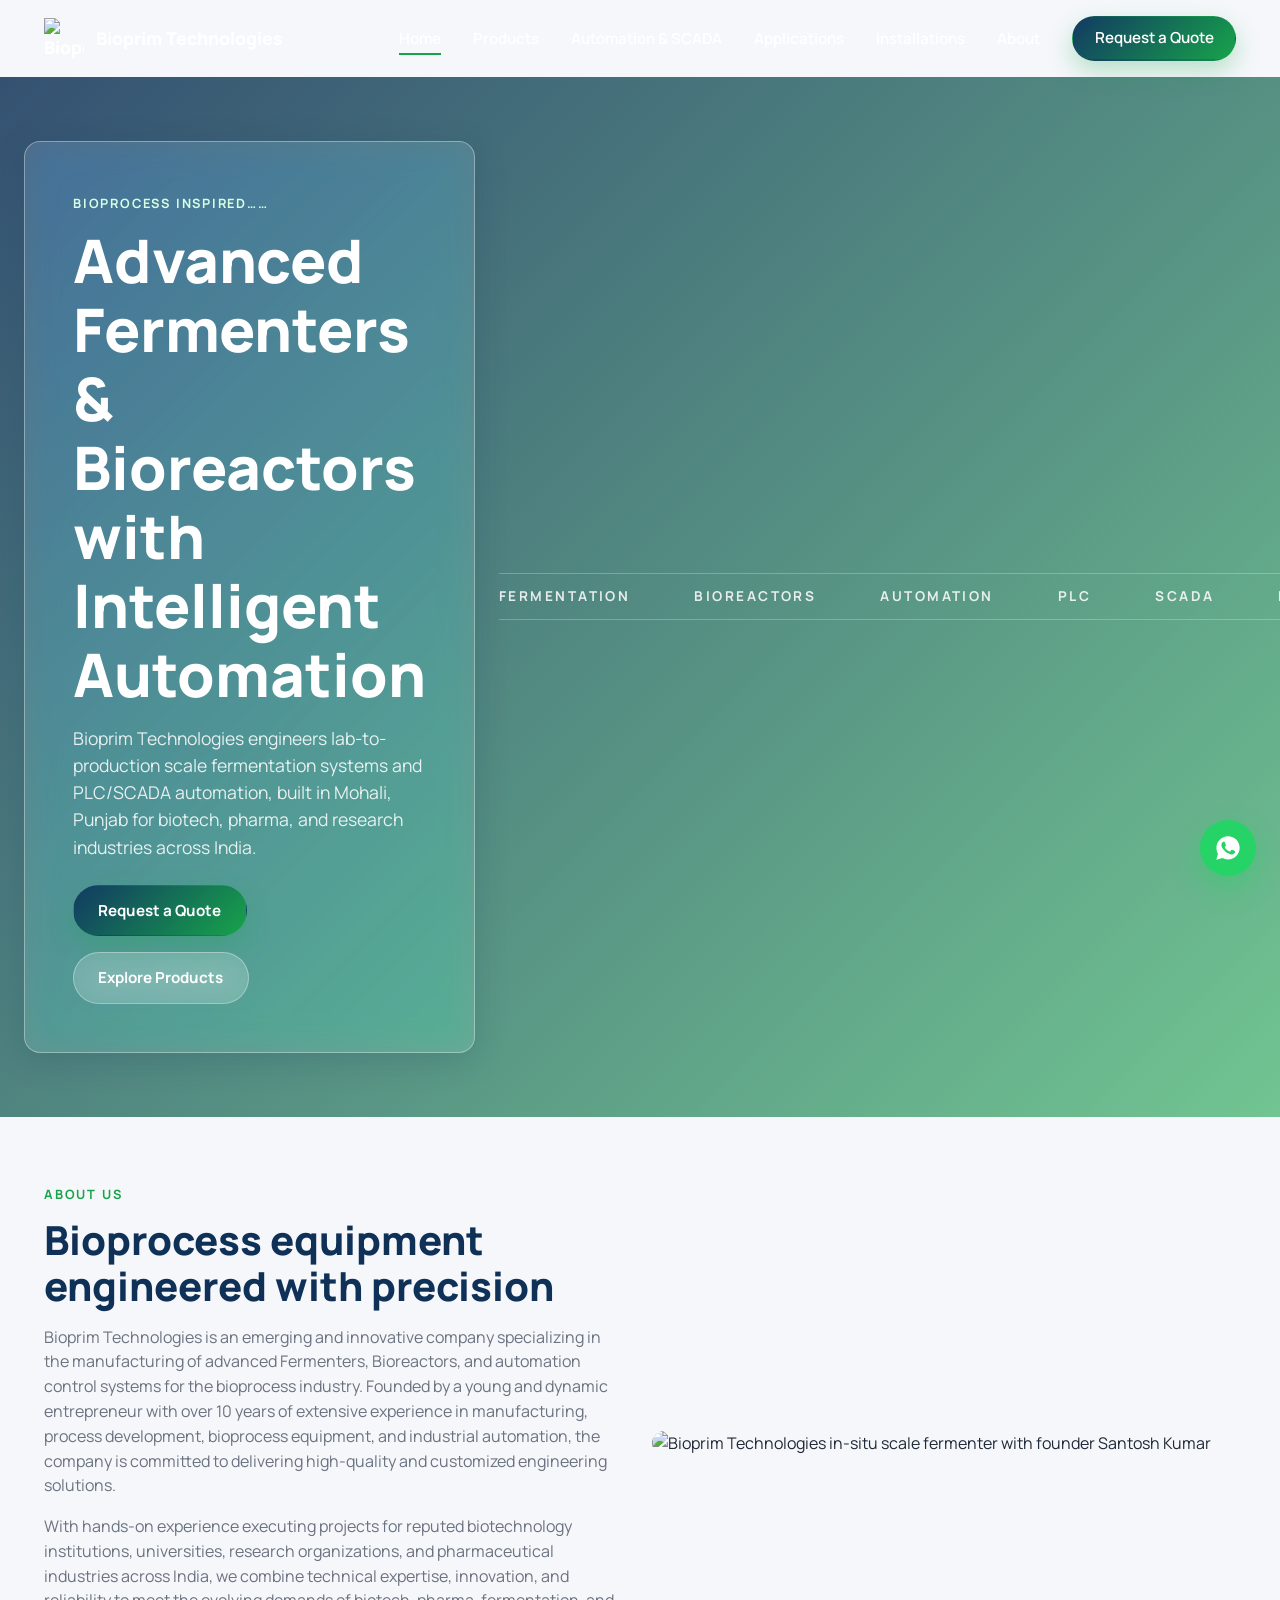
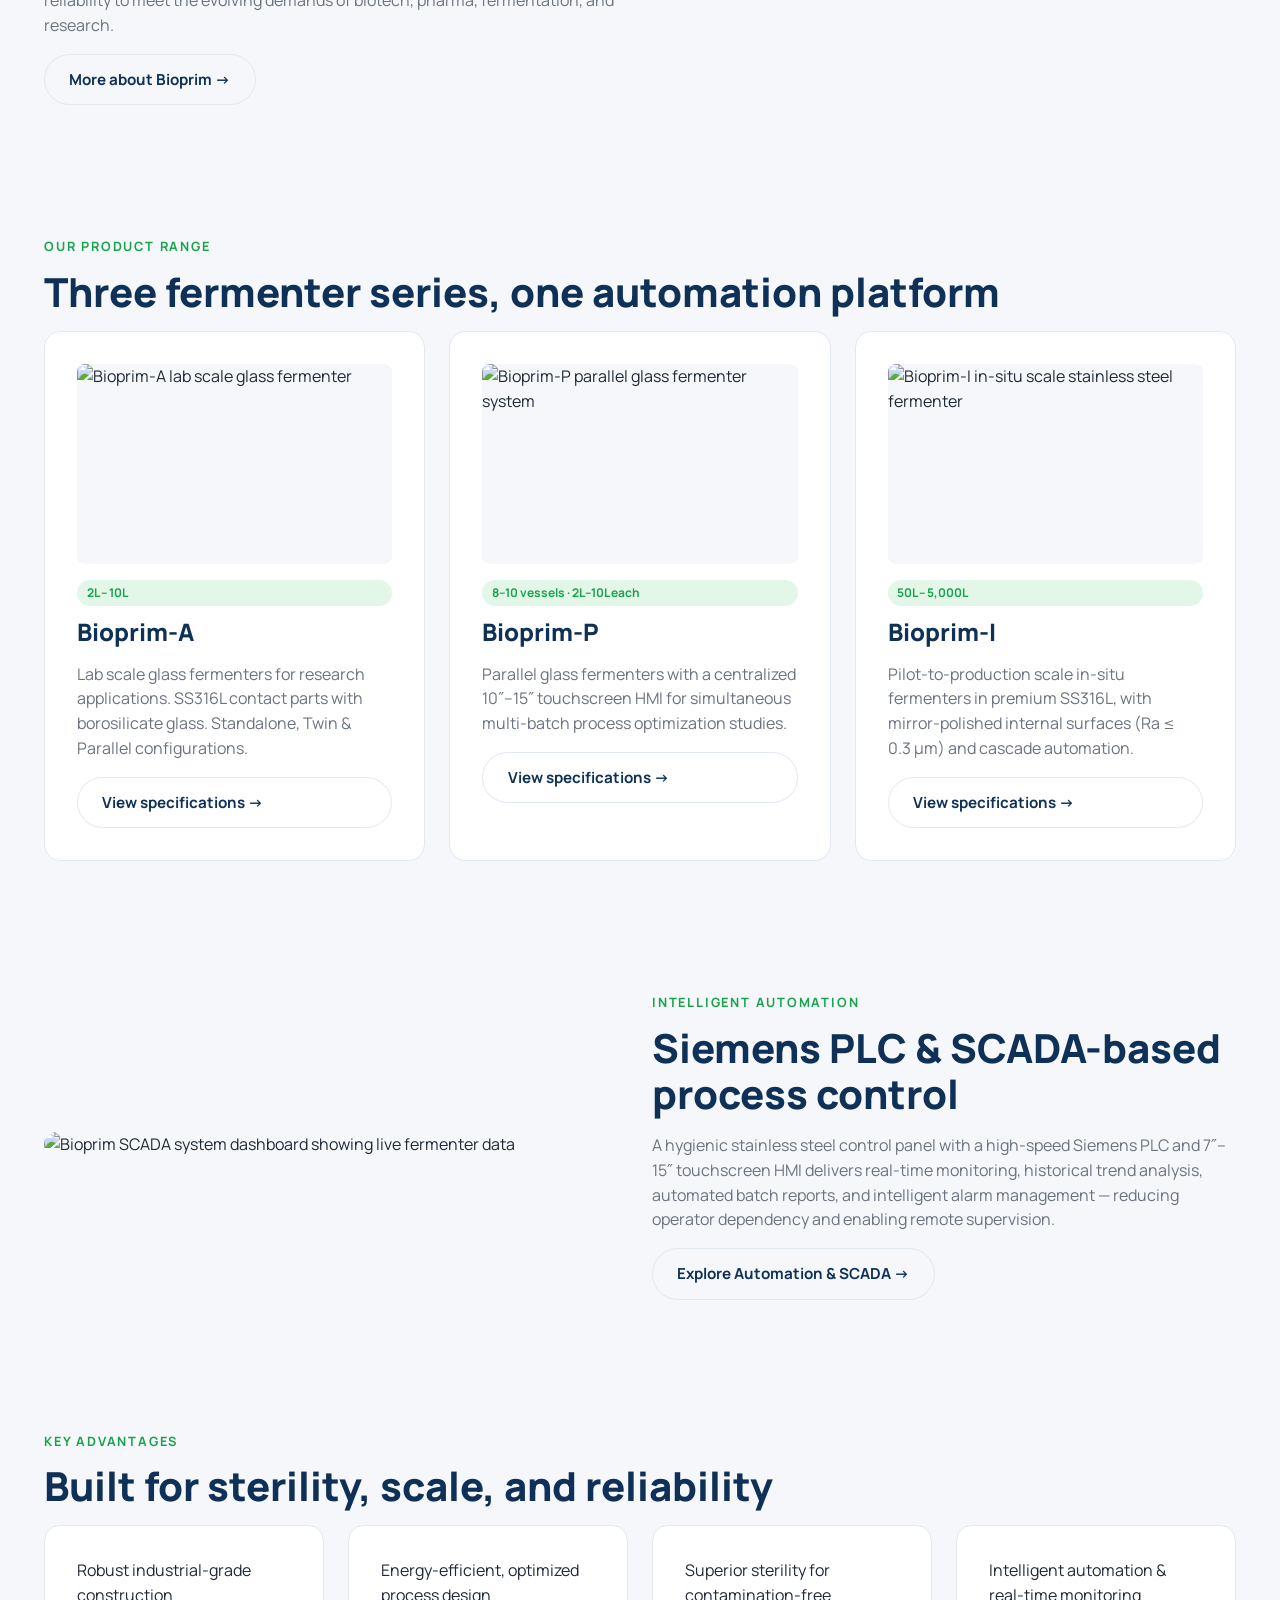
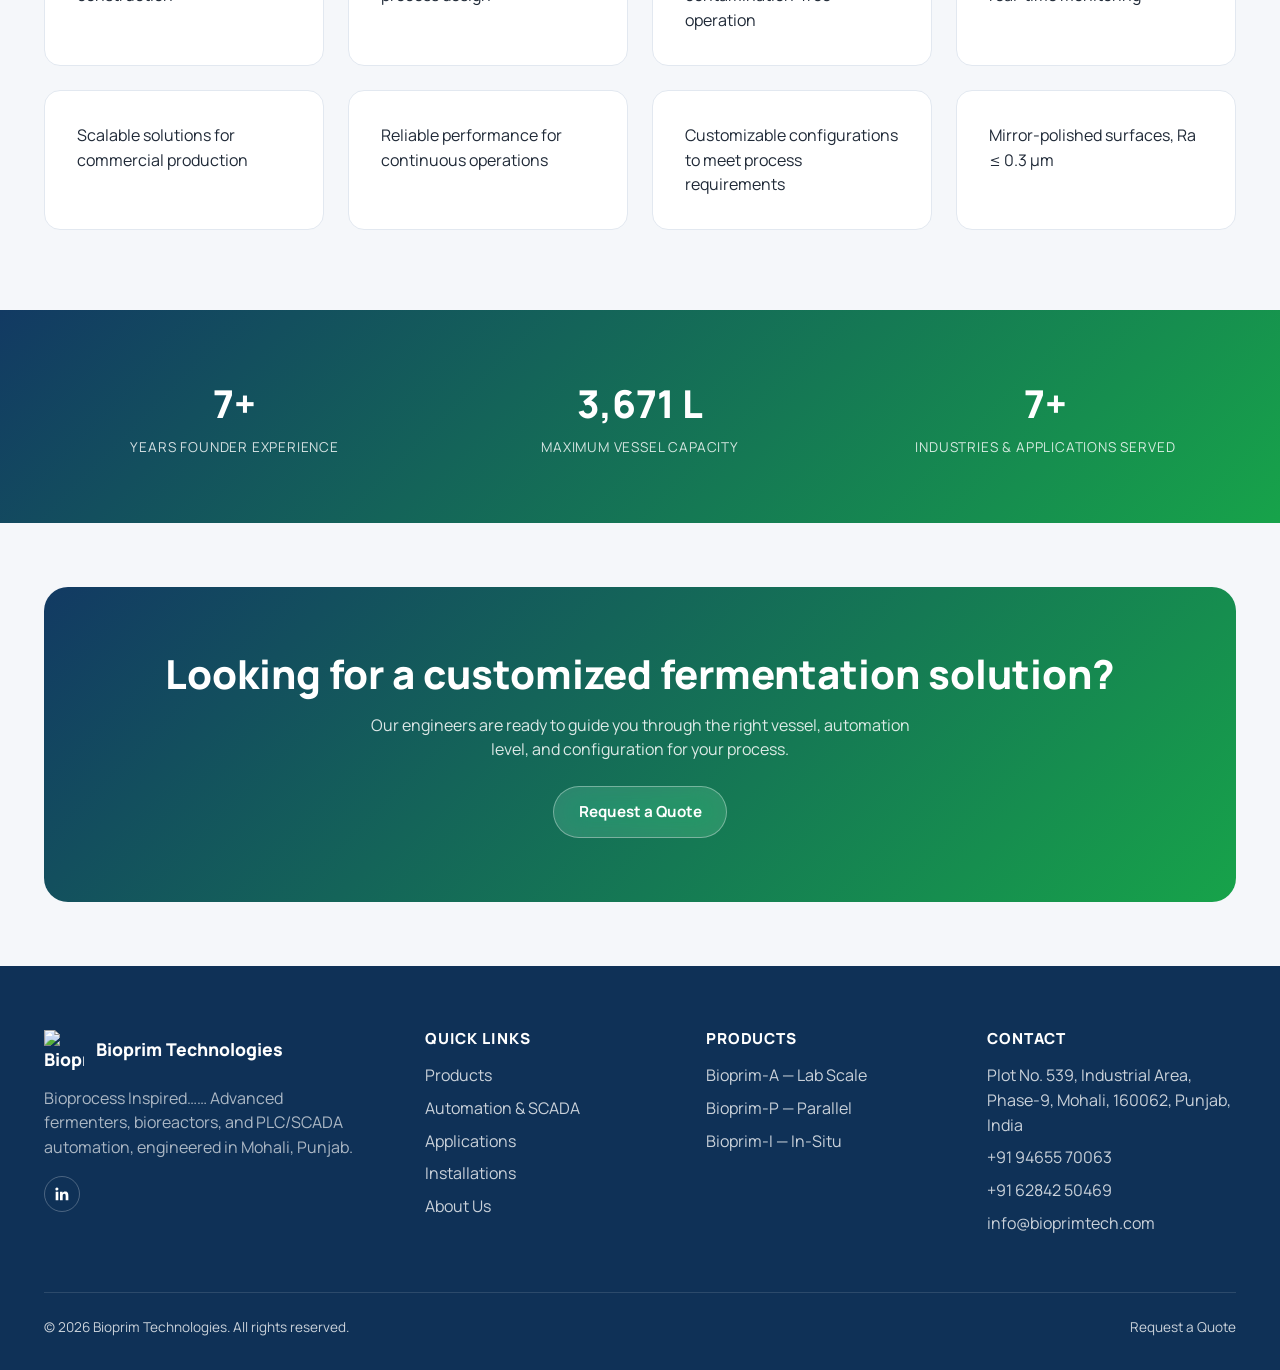
==== index.html @ 78df1153 "Initial build: Bioprim Technologies website" ====
<!doctype html>
<html lang="en">
<head>
  <meta charset="UTF-8">
  <meta name="viewport" content="width=device-width, initial-scale=1.0">
  <title>Bioprim Technologies | Advanced Fermenters, Bioreactors &amp; SCADA Automation</title>
  <meta name="description" content="Bioprim Technologies designs and manufactures lab-to-production scale fermenters, bioreactors, and PLC/SCADA automation systems for biotech, pharma, and fermentation industries from Mohali, Punjab.">
  <link rel="canonical" href="https://www.bioprimtech.com/">
  <meta property="og:title" content="Bioprim Technologies | Bioprocess Inspired……">
  <meta property="og:description" content="Advanced fermenters, bioreactors, and intelligent PLC/SCADA automation for modern biotechnology.">
  <meta property="og:type" content="website">
  <meta property="og:url" content="https://www.bioprimtech.com/">
  <meta property="og:image" content="https://www.bioprimtech.com/assets/images/products/hero-skid-render.jpg">
  <link rel="icon" href="assets/images/logo/favicon.svg" type="image/svg+xml">
  <link rel="apple-touch-icon" href="assets/images/logo/apple-touch-icon.png">
  <link rel="preconnect" href="https://fonts.googleapis.com">
  <link rel="preconnect" href="https://fonts.gstatic.com" crossorigin>
  <link href="https://fonts.googleapis.com/css2?family=Manrope:wght@400;500;600;700;800&display=swap" rel="stylesheet">
  <link rel="stylesheet" href="css/variables.css">
  <link rel="stylesheet" href="css/base.css">
  <link rel="stylesheet" href="css/components.css">
</head>
<body data-page="home" data-hero="dark">
  <site-header></site-header>

  <main>
    <section class="hero" style="background-image: linear-gradient(135deg, rgba(15,49,87,0.1), rgba(23,163,74,0.1)), url('assets/images/products/hero-skid-render.jpg');">
      <div class="container">
        <div class="hero-panel glass-panel">
          <span class="eyebrow">Bioprocess Inspired……</span>
          <h1>Advanced Fermenters &amp; Bioreactors with Intelligent Automation</h1>
          <p>Bioprim Technologies engineers lab-to-production scale fermentation systems and PLC/SCADA automation, built in Mohali, Punjab for biotech, pharma, and research industries across India.</p>
          <div class="hero-actions">
            <a class="btn btn-primary" href="contact.html">Request a Quote</a>
            <a class="btn btn-glass" href="products.html">Explore Products</a>
          </div>
        </div>
      </div>
      <div class="ticker">
        <div class="ticker-track">
          <span>Fermentation</span><span>Bioreactors</span><span>Automation</span><span>PLC</span><span>SCADA</span><span>HMI</span><span>Bioprocess Engineering</span>
          <span>Fermentation</span><span>Bioreactors</span><span>Automation</span><span>PLC</span><span>SCADA</span><span>HMI</span><span>Bioprocess Engineering</span>
        </div>
      </div>
    </section>

    <section class="container">
      <div class="grid grid-2" style="align-items:center;">
        <div class="reveal">
          <span class="eyebrow">About Us</span>
          <h2>Bioprocess equipment engineered with precision</h2>
          <p>Bioprim Technologies is an emerging and innovative company specializing in the manufacturing of advanced Fermenters, Bioreactors, and automation control systems for the bioprocess industry. Founded by a young and dynamic entrepreneur with over 10 years of extensive experience in manufacturing, process development, bioprocess equipment, and industrial automation, the company is committed to delivering high-quality and customized engineering solutions.</p>
          <p>With hands-on experience executing projects for reputed biotechnology institutions, universities, research organizations, and pharmaceutical industries across India, we combine technical expertise, innovation, and reliability to meet the evolving demands of biotech, pharma, fermentation, and research.</p>
          <a class="btn btn-ghost" href="about.html">More about Bioprim &rarr;</a>
        </div>
        <div class="reveal">
          <img src="assets/images/products/bioprim-i-founder.jpg" alt="Bioprim Technologies in-situ scale fermenter with founder Santosh Kumar" style="border-radius: var(--radius-md);">
        </div>
      </div>
    </section>

    <section class="container">
      <span class="eyebrow">Our Product Range</span>
      <h2>Three fermenter series, one automation platform</h2>
      <div class="grid grid-3">
        <div class="card product-card reveal">
          <img src="assets/images/products/bioprim-a.jpg" alt="Bioprim-A lab scale glass fermenter">
          <span class="tag">2L &ndash; 10L</span>
          <h3>Bioprim-A</h3>
          <p>Lab scale glass fermenters for research applications. SS316L contact parts with borosilicate glass. Standalone, Twin &amp; Parallel configurations.</p>
          <a class="btn btn-ghost" href="bioprim-a.html">View specifications &rarr;</a>
        </div>
        <div class="card product-card reveal">
          <img src="assets/images/products/bioprim-p.jpg" alt="Bioprim-P parallel glass fermenter system">
          <span class="tag">8&ndash;10 vessels &middot; 2L&ndash;10L each</span>
          <h3>Bioprim-P</h3>
          <p>Parallel glass fermenters with a centralized 10&Prime;&ndash;15&Prime; touchscreen HMI for simultaneous multi-batch process optimization studies.</p>
          <a class="btn btn-ghost" href="bioprim-p.html">View specifications &rarr;</a>
        </div>
        <div class="card product-card reveal">
          <img src="assets/images/products/bioprim-i.jpg" alt="Bioprim-I in-situ scale stainless steel fermenter">
          <span class="tag">50L &ndash; 5,000L</span>
          <h3>Bioprim-I</h3>
          <p>Pilot-to-production scale in-situ fermenters in premium SS316L, with mirror-polished internal surfaces (Ra &le; 0.3&nbsp;&micro;m) and cascade automation.</p>
          <a class="btn btn-ghost" href="bioprim-i.html">View specifications &rarr;</a>
        </div>
      </div>
    </section>

    <section class="container">
      <div class="grid grid-2" style="align-items:center;">
        <div class="reveal">
          <img src="assets/images/products/scada-dashboard.jpg" alt="Bioprim SCADA system dashboard showing live fermenter data" style="border-radius: var(--radius-md);">
        </div>
        <div class="reveal">
          <span class="eyebrow">Intelligent Automation</span>
          <h2>Siemens PLC &amp; SCADA-based process control</h2>
          <p>A hygienic stainless steel control panel with a high-speed Siemens PLC and 7&Prime;&ndash;15&Prime; touchscreen HMI delivers real-time monitoring, historical trend analysis, automated batch reports, and intelligent alarm management &mdash; reducing operator dependency and enabling remote supervision.</p>
          <a class="btn btn-ghost" href="automation-scada.html">Explore Automation &amp; SCADA &rarr;</a>
        </div>
      </div>
    </section>

    <section class="container">
      <span class="eyebrow">Key Advantages</span>
      <h2>Built for sterility, scale, and reliability</h2>
      <ul class="grid grid-4" style="list-style:none; padding:0;">
        <li class="card reveal">Robust industrial-grade construction</li>
        <li class="card reveal">Energy-efficient, optimized process design</li>
        <li class="card reveal">Superior sterility for contamination-free operation</li>
        <li class="card reveal">Intelligent automation &amp; real-time monitoring</li>
        <li class="card reveal">Scalable solutions for commercial production</li>
        <li class="card reveal">Reliable performance for continuous operations</li>
        <li class="card reveal">Customizable configurations to meet process requirements</li>
        <li class="card reveal">Mirror-polished surfaces, Ra &le; 0.3&nbsp;&micro;m</li>
      </ul>
    </section>

    <section class="stats-band">
      <div class="container grid grid-3">
        <div class="reveal">
          <span class="stat-number" data-target="10" data-suffix="+">0</span>
          <span class="stat-label">Years Founder Experience</span>
        </div>
        <div class="reveal">
          <span class="stat-number" data-target="5000" data-suffix=" L">0</span>
          <span class="stat-label">Maximum Vessel Capacity</span>
        </div>
        <div class="reveal">
          <span class="stat-number" data-target="10" data-suffix="+">0</span>
          <span class="stat-label">Industries &amp; Applications Served</span>
        </div>
      </div>
    </section>

    <section class="container">
      <div class="cta-band reveal">
        <h2>Looking for a customized fermentation solution?</h2>
        <p>Our engineers are ready to guide you through the right vessel, automation level, and configuration for your process.</p>
        <div class="hero-actions" style="justify-content:center;">
          <a class="btn btn-glass" href="contact.html">Request a Quote</a>
        </div>
      </div>
    </section>
  </main>

  <site-footer></site-footer>
  <whatsapp-fab></whatsapp-fab>

  <script src="js/components.js" defer></script>
  <script src="js/nav.js" defer></script>
  <script src="js/animations.js" defer></script>
</body>
</html>
---- css/variables.css ----
:root {
  /* Brand colors — approximated from logo/brochure, refine if exact brand hex is provided */
  --navy-900: #0f3157;
  --navy-800: #123a63;
  --navy-700: #1a4d80;
  --green-600: #17a34a;
  --green-500: #22b95a;
  --green-100: #e3f7e9;

  --brand-gradient: linear-gradient(135deg, var(--navy-800) 0%, var(--green-600) 100%);

  /* Neutrals */
  --bg: #f5f7fa;
  --surface: #ffffff;
  --ink: #1f2937;
  --muted: #6b7280;
  --border: #e2e8f0;

  /* Spacing scale (4px base) */
  --space-1: 4px;
  --space-2: 8px;
  --space-3: 12px;
  --space-4: 16px;
  --space-5: 24px;
  --space-6: 32px;
  --space-7: 48px;
  --space-8: 64px;
  --space-9: 96px;

  /* Type */
  --font-sans: "Manrope", system-ui, -apple-system, "Segoe UI", Roboto, sans-serif;
  --radius-sm: 8px;
  --radius-md: 16px;
  --radius-lg: 24px;

  /* Glassmorphism recipe */
  --glass-bg: rgba(255, 255, 255, 0.14);
  --glass-bg-strong: rgba(255, 255, 255, 0.22);
  --glass-border: rgba(255, 255, 255, 0.35);
  --glass-blur: 16px;
  --glass-shadow: 0 8px 32px rgba(15, 49, 87, 0.18);

  --max-width: 1240px;
  --transition-fast: 180ms ease;
  --transition-base: 320ms ease;
}
---- css/base.css ----
*,
*::before,
*::after {
  box-sizing: border-box;
}

html {
  scroll-behavior: smooth;
}

body {
  margin: 0;
  font-family: var(--font-sans);
  color: var(--ink);
  background: var(--bg);
  line-height: 1.55;
  -webkit-font-smoothing: antialiased;
}

img {
  max-width: 100%;
  display: block;
}

a {
  color: inherit;
  text-decoration: none;
}

h1, h2, h3, h4 {
  font-weight: 800;
  line-height: 1.15;
  margin: 0 0 var(--space-4);
  color: var(--navy-900);
}

h1 { font-size: clamp(2.25rem, 4vw + 1rem, 3.75rem); }
h2 { font-size: clamp(1.75rem, 2.5vw + 1rem, 2.5rem); }
h3 { font-size: clamp(1.25rem, 1.2vw + 1rem, 1.5rem); }

p {
  margin: 0 0 var(--space-4);
  color: var(--muted);
}

.eyebrow {
  display: inline-block;
  font-size: 0.8rem;
  font-weight: 700;
  letter-spacing: 0.14em;
  text-transform: uppercase;
  color: var(--green-600);
  margin-bottom: var(--space-3);
}

.container {
  width: 100%;
  max-width: var(--max-width);
  margin-inline: auto;
  padding-inline: var(--space-5);
}

section {
  padding-block: var(--space-8);
}

@media (max-width: 720px) {
  section { padding-block: var(--space-7); }
  .container { padding-inline: var(--space-4); }
}

/* Buttons */
.btn {
  display: inline-flex;
  align-items: center;
  gap: var(--space-2);
  padding: 0.85em 1.6em;
  border-radius: 999px;
  font-weight: 700;
  font-size: 0.95rem;
  border: 1px solid transparent;
  cursor: pointer;
  transition: transform var(--transition-fast), box-shadow var(--transition-fast), background var(--transition-fast);
}

.btn:hover { transform: translateY(-2px); }

.btn-primary {
  background: var(--brand-gradient);
  color: #fff;
  box-shadow: 0 10px 24px rgba(23, 163, 74, 0.28);
}

.btn-ghost {
  background: transparent;
  border-color: var(--border);
  color: var(--navy-900);
}

.btn-glass {
  background: var(--glass-bg);
  backdrop-filter: blur(var(--glass-blur)) saturate(160%);
  -webkit-backdrop-filter: blur(var(--glass-blur)) saturate(160%);
  border-color: var(--glass-border);
  color: #fff;
}

/* Glassmorphism panel — the core "Zeta" look */
.glass-panel {
  background: var(--glass-bg);
  backdrop-filter: blur(var(--glass-blur)) saturate(160%);
  -webkit-backdrop-filter: blur(var(--glass-blur)) saturate(160%);
  border: 1px solid var(--glass-border);
  box-shadow: var(--glass-shadow);
  border-radius: var(--radius-md);
}

/* Cards */
.card {
  background: var(--surface);
  border: 1px solid var(--border);
  border-radius: var(--radius-md);
  padding: var(--space-6);
  transition: transform var(--transition-base), box-shadow var(--transition-base);
}

.card:hover {
  transform: translateY(-4px);
  box-shadow: 0 16px 40px rgba(15, 49, 87, 0.12);
}

.grid {
  display: grid;
  gap: var(--space-5);
}

.grid-2 { grid-template-columns: repeat(2, 1fr); }
.grid-3 { grid-template-columns: repeat(3, 1fr); }
.grid-4 { grid-template-columns: repeat(4, 1fr); }

@media (max-width: 900px) {
  .grid-3, .grid-4 { grid-template-columns: repeat(2, 1fr); }
}

@media (max-width: 600px) {
  .grid-2, .grid-3, .grid-4 { grid-template-columns: 1fr; }
}

/* Scroll-reveal (paired with js/animations.js) */
.reveal {
  opacity: 0;
  transform: translateY(24px);
  transition: opacity 700ms ease, transform 700ms ease;
}

.reveal.is-visible {
  opacity: 1;
  transform: translateY(0);
}

@media (prefers-reduced-motion: reduce) {
  .reveal {
    opacity: 1;
    transform: none;
    transition: none;
  }
  html { scroll-behavior: auto; }
}

/* Accordion (native details/summary) */
details.spec-accordion {
  border: 1px solid var(--border);
  border-radius: var(--radius-sm);
  padding: var(--space-4) var(--space-5);
  margin-bottom: var(--space-3);
  background: var(--surface);
}

details.spec-accordion summary {
  cursor: pointer;
  font-weight: 700;
  color: var(--navy-900);
  list-style: none;
}

details.spec-accordion summary::-webkit-details-marker { display: none; }

details.spec-accordion summary::after {
  content: "+";
  float: right;
  font-size: 1.2rem;
  color: var(--green-600);
}

details.spec-accordion[open] summary::after {
  content: "\2212";
}

details.spec-accordion p,
details.spec-accordion ul {
  margin-top: var(--space-3);
}
---- css/components.css ----
/* ===== Header / Nav ===== */
site-header {
  position: sticky;
  top: 0;
  z-index: 100;
  display: block;
}

.site-header {
  position: sticky;
  top: 0;
  z-index: 100;
  padding-block: var(--space-4);
  transition: background var(--transition-base), backdrop-filter var(--transition-base), box-shadow var(--transition-base), padding var(--transition-base);
}

.site-header .container {
  display: flex;
  align-items: center;
  justify-content: space-between;
  gap: var(--space-5);
}

.site-header.scrolled {
  background: var(--glass-bg-strong);
  backdrop-filter: blur(var(--glass-blur)) saturate(160%);
  -webkit-backdrop-filter: blur(var(--glass-blur)) saturate(160%);
  box-shadow: var(--glass-shadow);
  padding-block: var(--space-3);
}

.brand {
  display: flex;
  align-items: center;
  gap: var(--space-3);
  font-weight: 800;
  font-size: 1.1rem;
  color: var(--navy-900);
}

body[data-hero="dark"] .site-header:not(.scrolled) .brand,
body[data-hero="dark"] .site-header:not(.scrolled) .nav-links a,
body[data-hero="dark"] .site-header:not(.scrolled) .nav-toggle {
  color: #fff;
}

.brand img {
  height: 40px;
  width: 40px;
}

.nav-links {
  display: flex;
  align-items: center;
  gap: var(--space-6);
  list-style: none;
  margin: 0;
  padding: 0;
}

.nav-links a {
  font-weight: 600;
  font-size: 0.95rem;
  color: var(--navy-900);
  padding-block: var(--space-1);
  border-bottom: 2px solid transparent;
  transition: border-color var(--transition-fast), color var(--transition-fast);
}

.nav-links a:hover,
.nav-links a.active {
  border-color: var(--green-600);
}

.nav-toggle {
  display: none;
  background: none;
  border: none;
  cursor: pointer;
  color: var(--navy-900);
}

@media (max-width: 860px) {
  .nav-toggle { display: block; }

  .nav-links {
    position: fixed;
    inset: 0 0 0 auto;
    width: min(320px, 80vw);
    height: 100vh;
    flex-direction: column;
    align-items: flex-start;
    justify-content: center;
    gap: var(--space-5);
    padding: var(--space-6);
    background: var(--surface);
    box-shadow: -12px 0 40px rgba(15, 49, 87, 0.18);
    transform: translateX(100%);
    transition: transform var(--transition-base);
  }

  .nav-links.open { transform: translateX(0); }

  .nav-links a { color: var(--navy-900) !important; font-size: 1.1rem; }
}

/* ===== Hero ===== */
.hero {
  position: relative;
  min-height: 88vh;
  display: flex;
  align-items: center;
  color: #fff;
  background-size: cover;
  background-position: center;
  overflow: hidden;
}

.hero::before {
  content: "";
  position: absolute;
  inset: 0;
  background: linear-gradient(135deg, rgba(15, 49, 87, 0.82), rgba(23, 163, 74, 0.55));
  z-index: 0;
}

.hero .container {
  position: relative;
  z-index: 1;
}

.hero-panel {
  max-width: 640px;
  padding: var(--space-7);
}

.hero-panel .eyebrow { color: #d8ffe6; }
.hero-panel h1 { color: #fff; }
.hero-panel p { color: rgba(255, 255, 255, 0.86); font-size: 1.1rem; }
.hero-actions { display: flex; gap: var(--space-4); flex-wrap: wrap; margin-top: var(--space-5); }

/* ===== Keyword ticker ===== */
.ticker {
  overflow: hidden;
  border-top: 1px solid rgba(255, 255, 255, 0.25);
  border-bottom: 1px solid rgba(255, 255, 255, 0.25);
  padding-block: var(--space-3);
  position: relative;
  z-index: 1;
}

.ticker-track {
  display: flex;
  width: max-content;
  gap: var(--space-8);
  animation: scroll-left 24s linear infinite;
}

.ticker-track span {
  font-size: 0.85rem;
  font-weight: 700;
  letter-spacing: 0.18em;
  text-transform: uppercase;
  color: rgba(255, 255, 255, 0.85);
  white-space: nowrap;
}

@keyframes scroll-left {
  to { transform: translateX(-50%); }
}

@media (prefers-reduced-motion: reduce) {
  .ticker-track { animation: none; }
}

/* ===== Stats band ===== */
.stats-band {
  background: var(--brand-gradient);
  color: #fff;
}

.stats-band .grid { text-align: center; }

.stat-number {
  font-size: clamp(2rem, 3vw, 2.75rem);
  font-weight: 800;
  display: block;
}

.stat-label {
  font-size: 0.85rem;
  letter-spacing: 0.06em;
  text-transform: uppercase;
  color: rgba(255, 255, 255, 0.82);
}

/* ===== Installations gallery ===== */
.gallery-strip {
  display: flex;
  gap: var(--space-5);
  overflow-x: auto;
  scroll-snap-type: x mandatory;
  padding-bottom: var(--space-4);
  scrollbar-width: thin;
}

.gallery-strip figure {
  flex: 0 0 min(340px, 82vw);
  scroll-snap-align: start;
  margin: 0;
  border-radius: var(--radius-md);
  overflow: hidden;
  background: var(--surface);
  border: 1px solid var(--border);
}

.gallery-strip img {
  height: 240px;
  width: 100%;
  object-fit: cover;
}

.gallery-strip figcaption {
  padding: var(--space-4);
  font-size: 0.9rem;
  color: var(--muted);
}

.gallery-controls {
  display: flex;
  gap: var(--space-3);
  margin-top: var(--space-4);
}

.gallery-controls button {
  width: 44px;
  height: 44px;
  border-radius: 50%;
  border: 1px solid var(--border);
  background: var(--surface);
  cursor: pointer;
  font-size: 1.1rem;
}

/* ===== Footer ===== */
.site-footer {
  background: var(--navy-900);
  color: rgba(255, 255, 255, 0.78);
  padding-block: var(--space-8) var(--space-6);
}

.site-footer h4 {
  color: #fff;
  font-size: 0.95rem;
  letter-spacing: 0.06em;
  text-transform: uppercase;
  margin-bottom: var(--space-4);
}

.site-footer a {
  color: rgba(255, 255, 255, 0.78);
  transition: color var(--transition-fast);
}

.site-footer a:hover { color: #fff; }

.footer-grid {
  display: grid;
  grid-template-columns: 1.4fr 1fr 1fr 1fr;
  gap: var(--space-6);
}

.footer-grid li { margin-bottom: var(--space-2); list-style: none; }
.footer-grid ul { padding: 0; margin: 0; }

.footer-social {
  display: flex;
  gap: var(--space-3);
  margin-top: var(--space-4);
}

.footer-social a {
  width: 36px;
  height: 36px;
  border-radius: 50%;
  border: 1px solid rgba(255, 255, 255, 0.25);
  display: flex;
  align-items: center;
  justify-content: center;
}

.footer-bottom {
  border-top: 1px solid rgba(255, 255, 255, 0.12);
  margin-top: var(--space-7);
  padding-top: var(--space-5);
  font-size: 0.85rem;
  display: flex;
  justify-content: space-between;
  flex-wrap: wrap;
  gap: var(--space-3);
}

@media (max-width: 760px) {
  .footer-grid { grid-template-columns: 1fr 1fr; }
}

/* ===== WhatsApp floating button ===== */
.whatsapp-fab {
  position: fixed;
  right: var(--space-5);
  bottom: var(--space-5);
  z-index: 200;
  width: 56px;
  height: 56px;
  border-radius: 50%;
  background: #25d366;
  display: flex;
  align-items: center;
  justify-content: center;
  box-shadow: 0 12px 28px rgba(37, 211, 102, 0.45);
  transition: transform var(--transition-fast);
}

.whatsapp-fab:hover { transform: scale(1.08); }

/* ===== Product cards ===== */
.product-card {
  display: flex;
  flex-direction: column;
  height: 100%;
}

.product-card img {
  border-radius: var(--radius-sm);
  margin-bottom: var(--space-4);
  height: 200px;
  width: 100%;
  object-fit: cover;
  background: var(--bg);
}

.product-card .tag {
  display: inline-block;
  font-size: 0.75rem;
  font-weight: 700;
  color: var(--green-600);
  background: var(--green-100);
  padding: 0.3em 0.8em;
  border-radius: 999px;
  margin-bottom: var(--space-3);
}

.spec-list {
  list-style: none;
  padding: 0;
  margin: 0;
}

.spec-list li {
  padding: var(--space-3) 0;
  border-bottom: 1px solid var(--border);
  display: flex;
  justify-content: space-between;
  gap: var(--space-4);
  font-size: 0.95rem;
}

.spec-list li span:first-child { color: var(--muted); }
.spec-list li span:last-child { font-weight: 700; color: var(--navy-900); text-align: right; }

/* ===== CTA band ===== */
.cta-band {
  background: var(--brand-gradient);
  color: #fff;
  border-radius: var(--radius-lg);
  padding: var(--space-8);
  text-align: center;
}

.cta-band h2 { color: #fff; }
.cta-band p { color: rgba(255, 255, 255, 0.85); max-width: 560px; margin-inline: auto; }
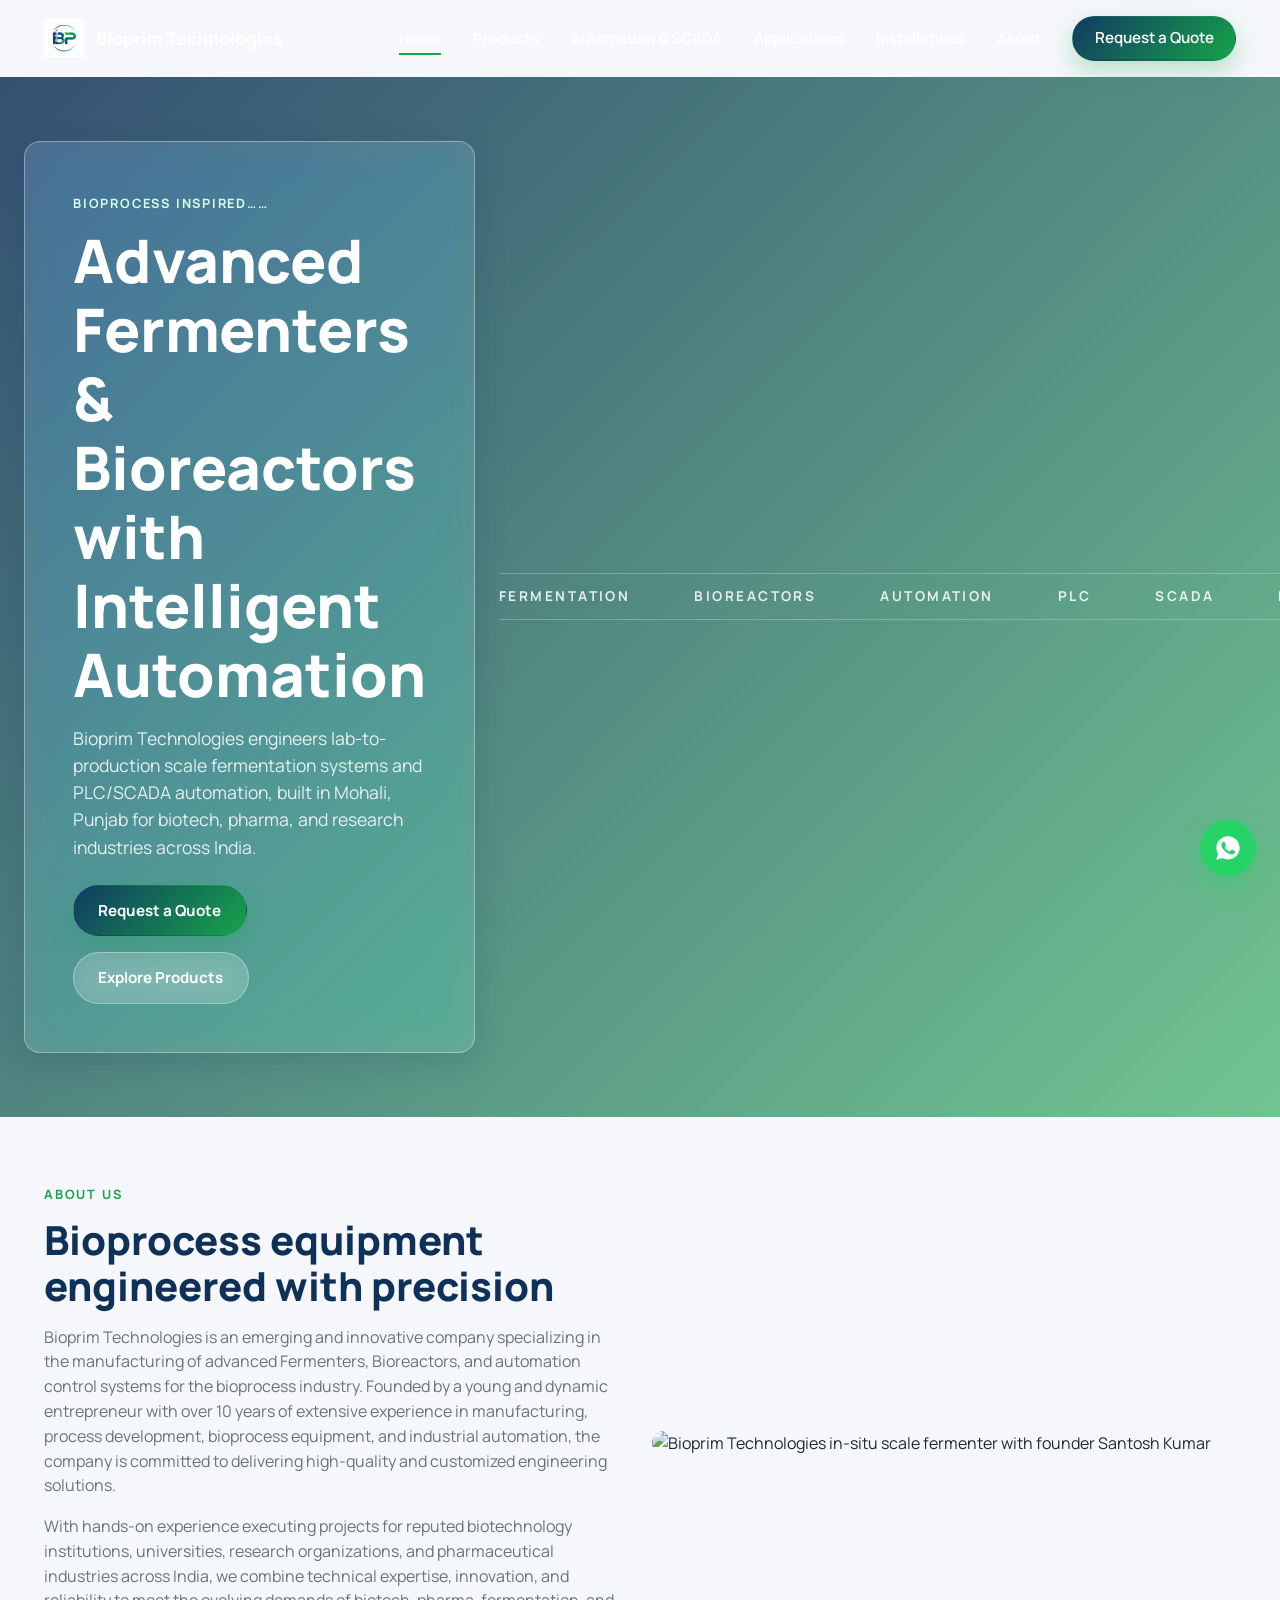
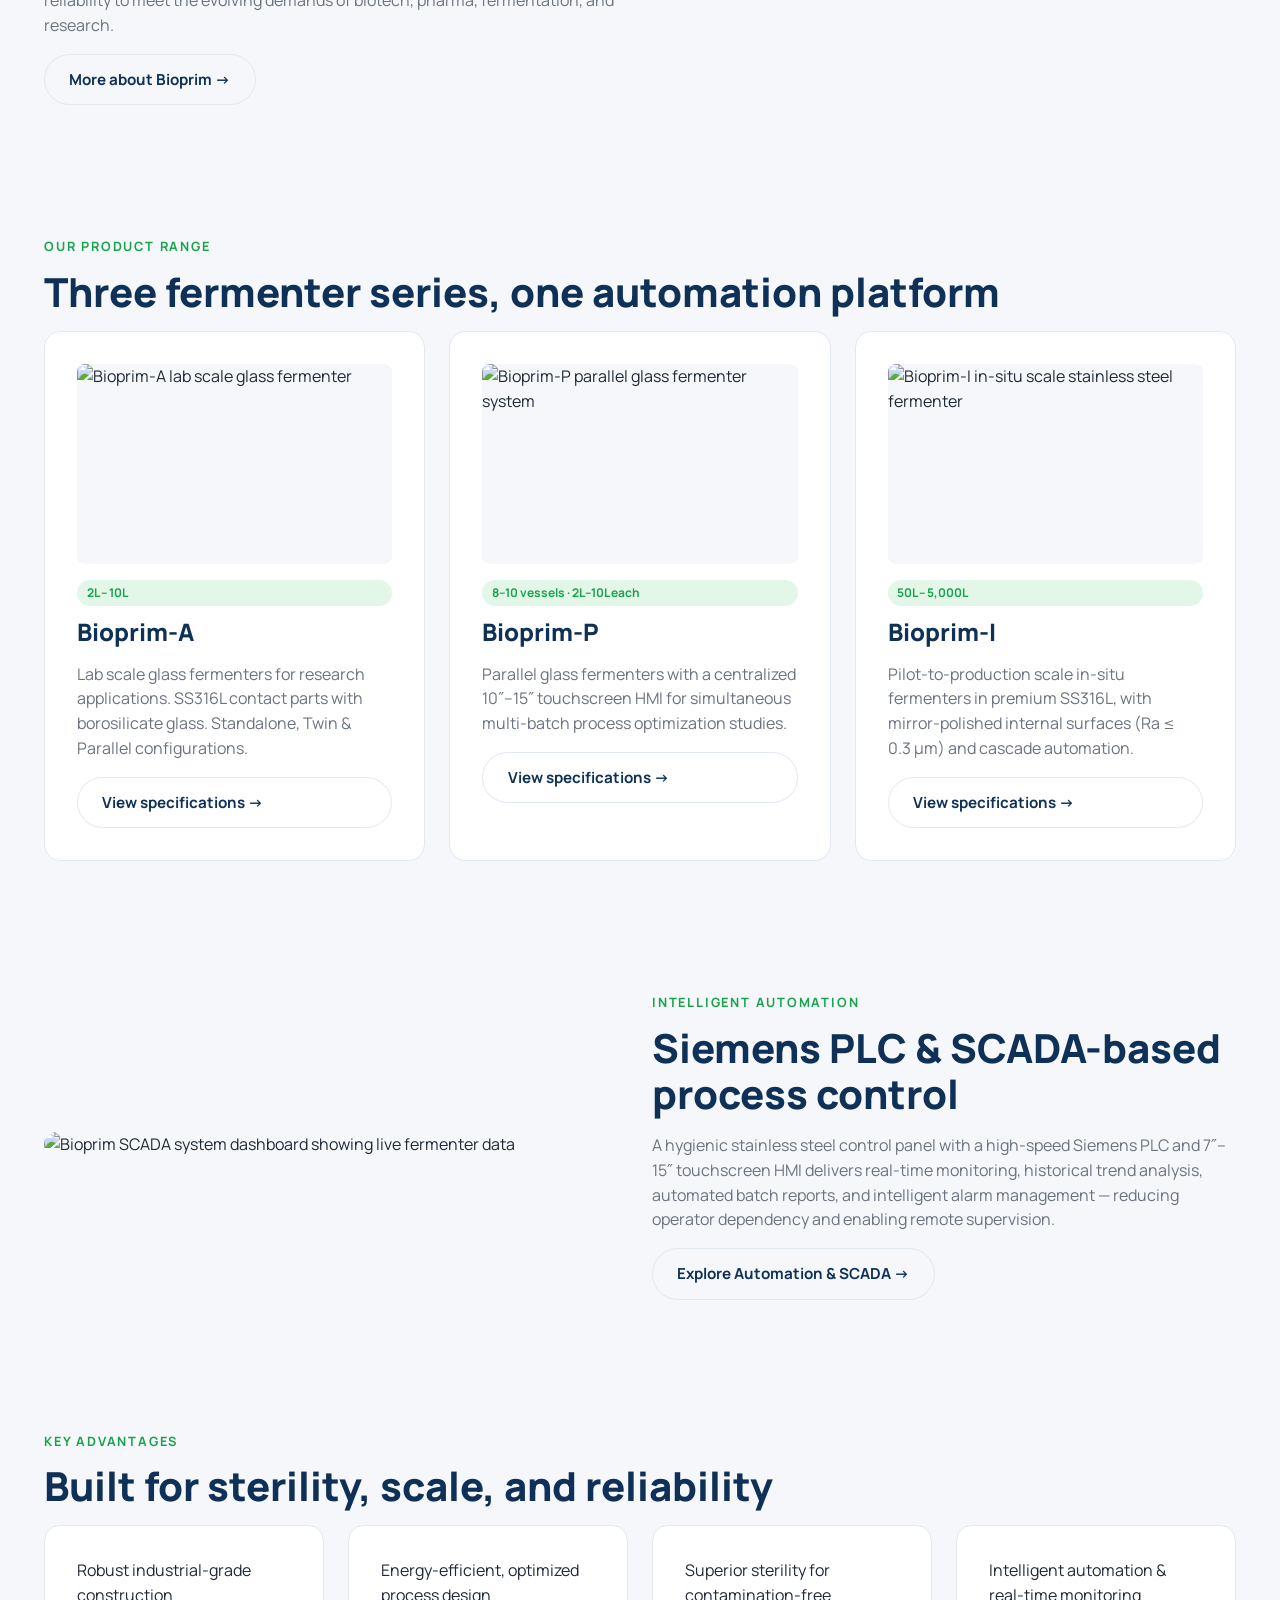
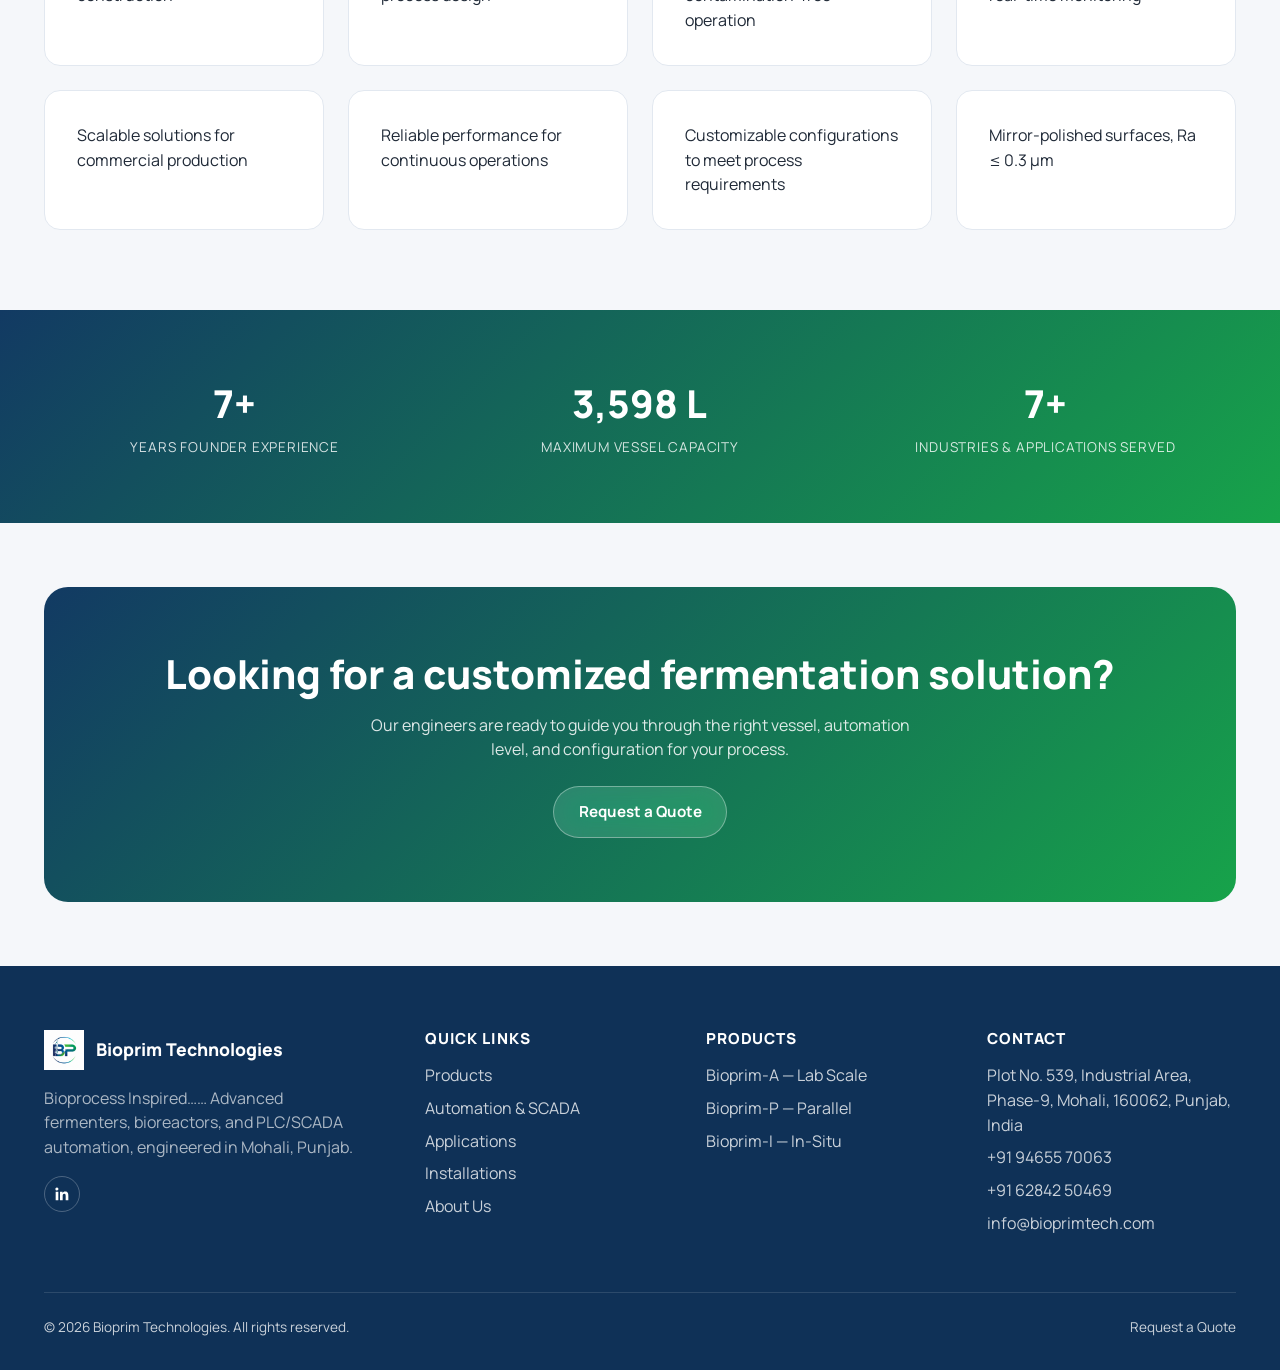
==== commit 38276ca0: "Add real logo, generate favicon/apple-touch-icon, fix favicon references" ====
--- a/index.html
+++ b/index.html
@@ -11,7 +11,7 @@
   <meta property="og:type" content="website">
   <meta property="og:url" content="https://www.bioprimtech.com/">
   <meta property="og:image" content="https://www.bioprimtech.com/assets/images/products/hero-skid-render.jpg">
-  <link rel="icon" href="assets/images/logo/favicon.svg" type="image/svg+xml">
+  <link rel="icon" href="assets/images/logo/favicon.ico" type="image/x-icon">
   <link rel="apple-touch-icon" href="assets/images/logo/apple-touch-icon.png">
   <link rel="preconnect" href="https://fonts.googleapis.com">
   <link rel="preconnect" href="https://fonts.gstatic.com" crossorigin>
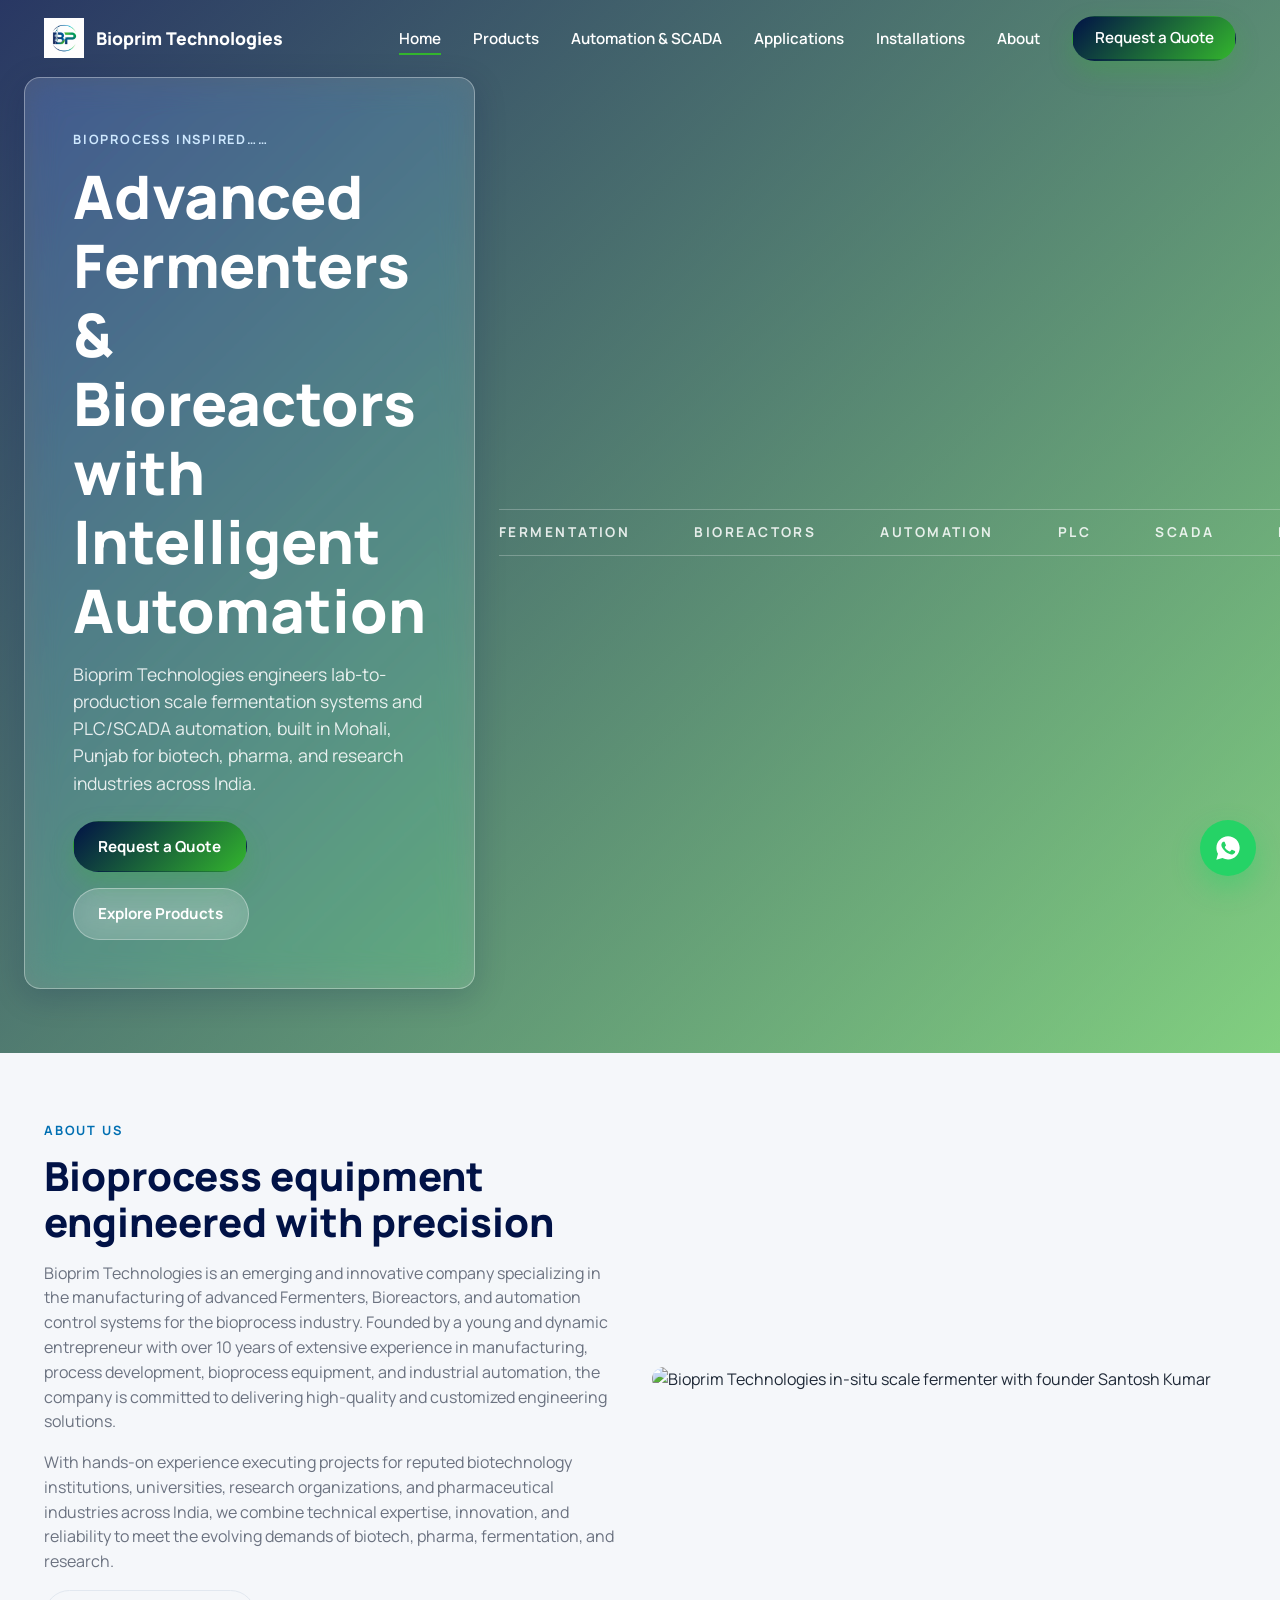
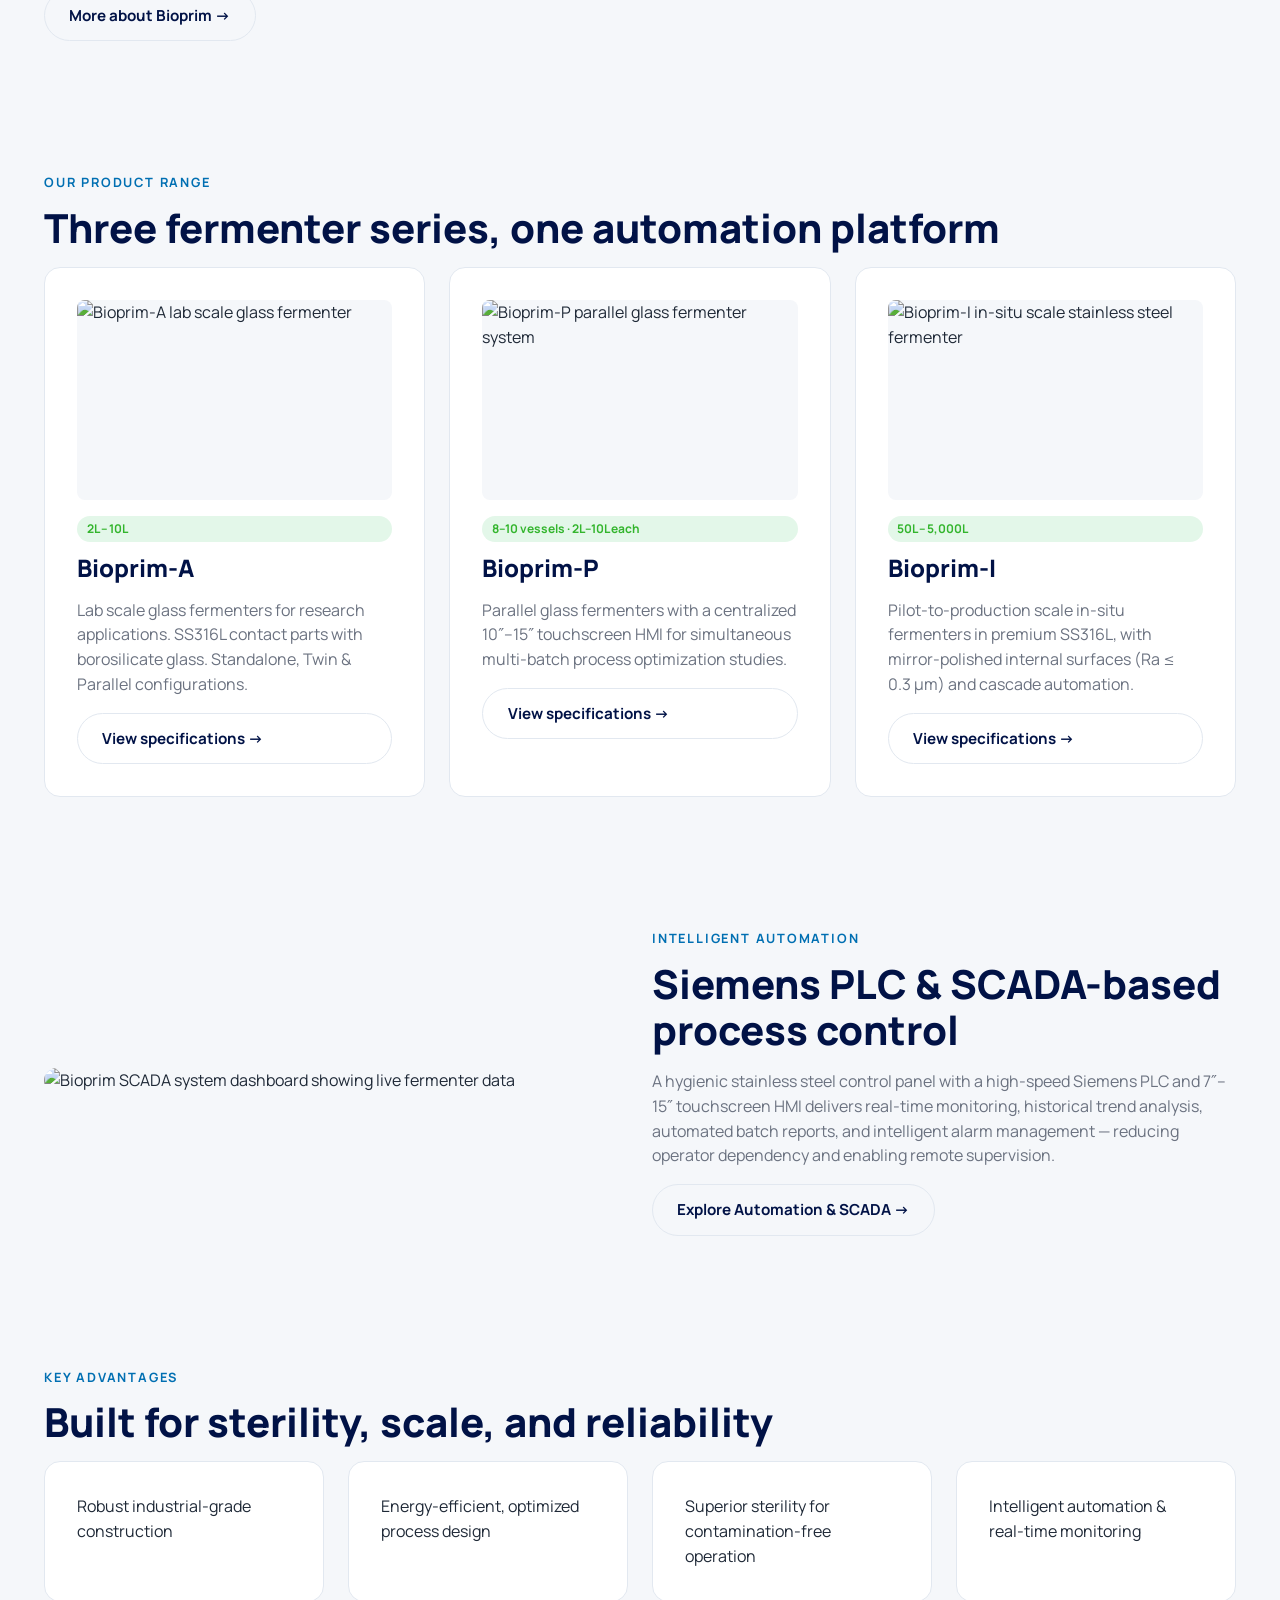
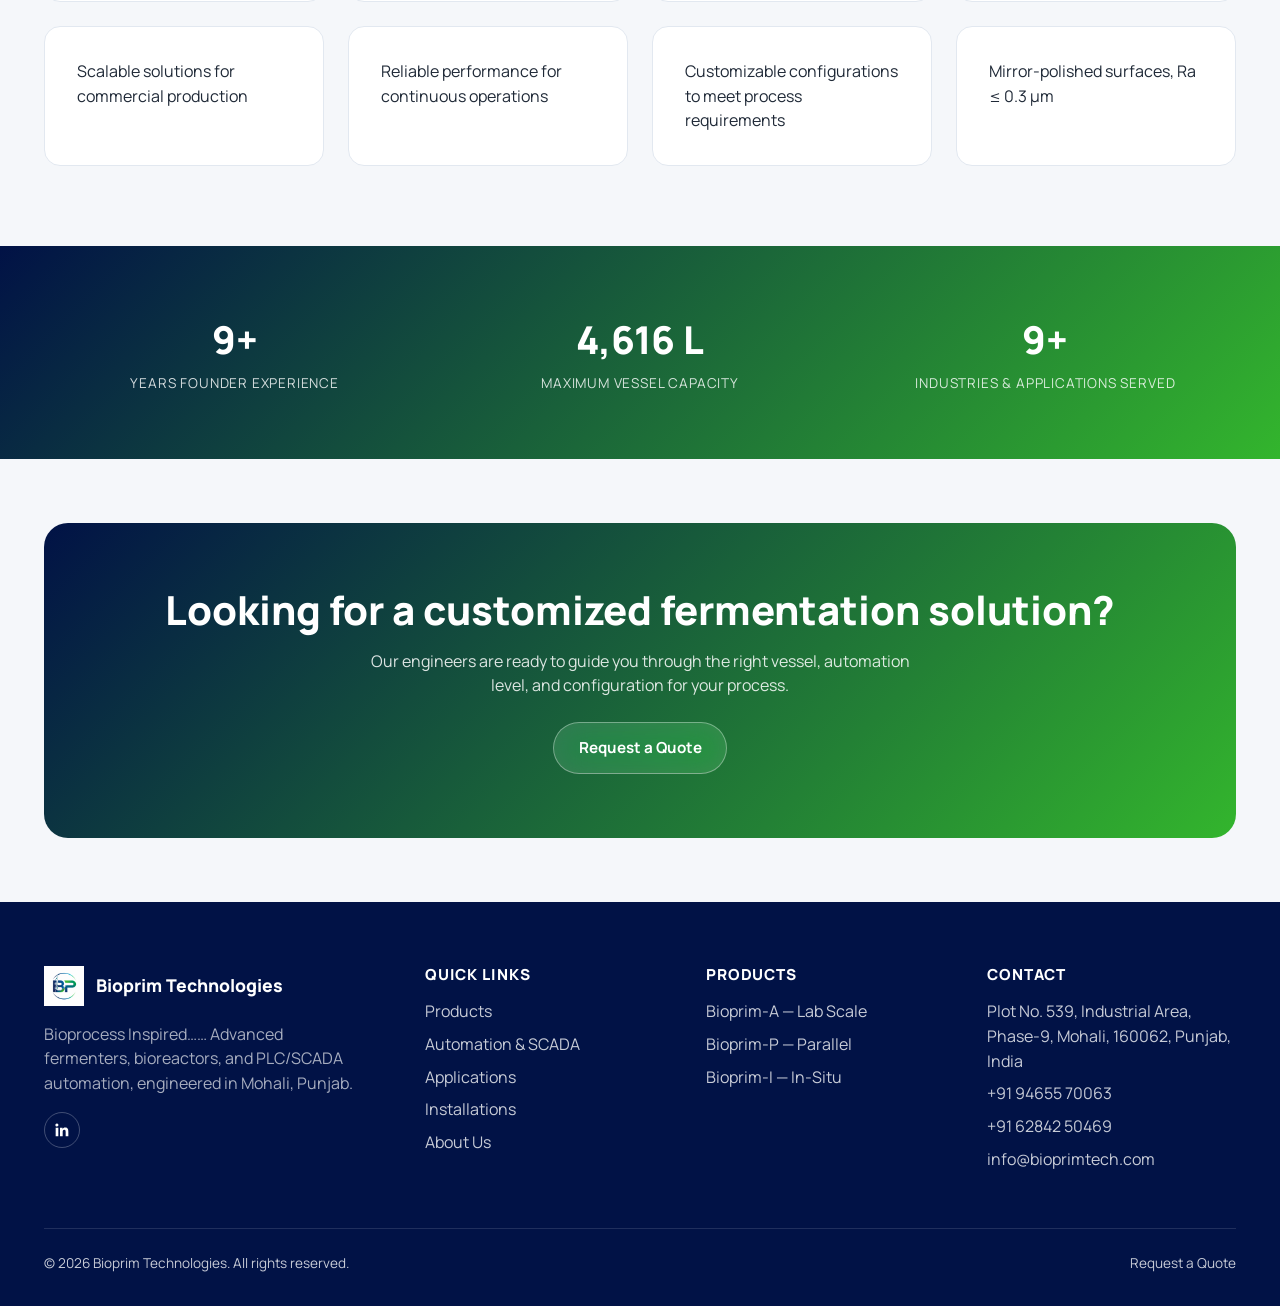
==== commit d31bf448: "Rebalance color palette to match measured logo RGB values Replace approximated navy/green with color" ====
--- a/index.html
+++ b/index.html
@@ -24,7 +24,7 @@
   <site-header></site-header>
 
   <main>
-    <section class="hero" style="background-image: linear-gradient(135deg, rgba(15,49,87,0.1), rgba(23,163,74,0.1)), url('assets/images/products/hero-skid-render.jpg');">
+    <section class="hero" style="background-image: linear-gradient(135deg, rgba(1,18,70,0.1), rgba(51,181,45,0.1)), url('assets/images/products/hero-skid-render.jpg');">
       <div class="container">
         <div class="hero-panel glass-panel">
           <span class="eyebrow">Bioprocess Inspired……</span>
--- a/css/variables.css
+++ b/css/variables.css
@@ -1,13 +1,14 @@
 :root {
-  /* Brand colors — approximated from logo/brochure, refine if exact brand hex is provided */
-  --navy-900: #0f3157;
-  --navy-800: #123a63;
-  --navy-700: #1a4d80;
-  --green-600: #17a34a;
-  --green-500: #22b95a;
+  /* Brand colors — measured directly from the BP logo file (dominant color clusters) */
+  --navy-900: #011246;
+  --navy-800: #0a2e5f;
+  --blue-600: #006fb2;
+  --blue-100: #e3f0f8;
+  --green-600: #33b52d;
+  --green-500: #4cc945;
   --green-100: #e3f7e9;
 
-  --brand-gradient: linear-gradient(135deg, var(--navy-800) 0%, var(--green-600) 100%);
+  --brand-gradient: linear-gradient(135deg, var(--navy-900) 0%, var(--green-600) 100%);
 
   /* Neutrals */
   --bg: #f5f7fa;
@@ -27,6 +28,9 @@
   --space-8: 64px;
   --space-9: 96px;
 
+  /* Header height (logo + padding-block), used to pull the hero up behind the sticky header */
+  --header-height: 80px;
+
   /* Type */
   --font-sans: "Manrope", system-ui, -apple-system, "Segoe UI", Roboto, sans-serif;
   --radius-sm: 8px;
@@ -38,7 +42,7 @@
   --glass-bg-strong: rgba(255, 255, 255, 0.22);
   --glass-border: rgba(255, 255, 255, 0.35);
   --glass-blur: 16px;
-  --glass-shadow: 0 8px 32px rgba(15, 49, 87, 0.18);
+  --glass-shadow: 0 8px 32px rgba(1, 18, 70, 0.18);
 
   --max-width: 1240px;
   --transition-fast: 180ms ease;
--- a/css/base.css
+++ b/css/base.css
@@ -49,7 +49,7 @@
   font-weight: 700;
   letter-spacing: 0.14em;
   text-transform: uppercase;
-  color: var(--green-600);
+  color: var(--blue-600);
   margin-bottom: var(--space-3);
 }
 
@@ -88,7 +88,7 @@
 .btn-primary {
   background: var(--brand-gradient);
   color: #fff;
-  box-shadow: 0 10px 24px rgba(23, 163, 74, 0.28);
+  box-shadow: 0 10px 24px rgba(51, 181, 45, 0.28);
 }
 
 .btn-ghost {
@@ -126,7 +126,7 @@
 
 .card:hover {
   transform: translateY(-4px);
-  box-shadow: 0 16px 40px rgba(15, 49, 87, 0.12);
+  box-shadow: 0 16px 40px rgba(1, 18, 70, 0.12);
 }
 
 .grid {
@@ -189,7 +189,7 @@
   content: "+";
   float: right;
   font-size: 1.2rem;
-  color: var(--green-600);
+  color: var(--blue-600);
 }
 
 details.spec-accordion[open] summary::after {
--- a/css/components.css
+++ b/css/components.css
@@ -94,7 +94,7 @@
     gap: var(--space-5);
     padding: var(--space-6);
     background: var(--surface);
-    box-shadow: -12px 0 40px rgba(15, 49, 87, 0.18);
+    box-shadow: -12px 0 40px rgba(1, 18, 70, 0.18);
     transform: translateX(100%);
     transition: transform var(--transition-base);
   }
@@ -108,6 +108,8 @@
 .hero {
   position: relative;
   min-height: 88vh;
+  margin-top: calc(-1 * var(--header-height));
+  padding-top: var(--header-height);
   display: flex;
   align-items: center;
   color: #fff;
@@ -120,7 +122,7 @@
   content: "";
   position: absolute;
   inset: 0;
-  background: linear-gradient(135deg, rgba(15, 49, 87, 0.82), rgba(23, 163, 74, 0.55));
+  background: linear-gradient(135deg, rgba(1, 18, 70, 0.82), rgba(51, 181, 45, 0.55));
   z-index: 0;
 }
 
@@ -134,7 +136,7 @@
   padding: var(--space-7);
 }
 
-.hero-panel .eyebrow { color: #d8ffe6; }
+.hero-panel .eyebrow { color: #cfe9ff; }
 .hero-panel h1 { color: #fff; }
 .hero-panel p { color: rgba(255, 255, 255, 0.86); font-size: 1.1rem; }
 .hero-actions { display: flex; gap: var(--space-4); flex-wrap: wrap; margin-top: var(--space-5); }
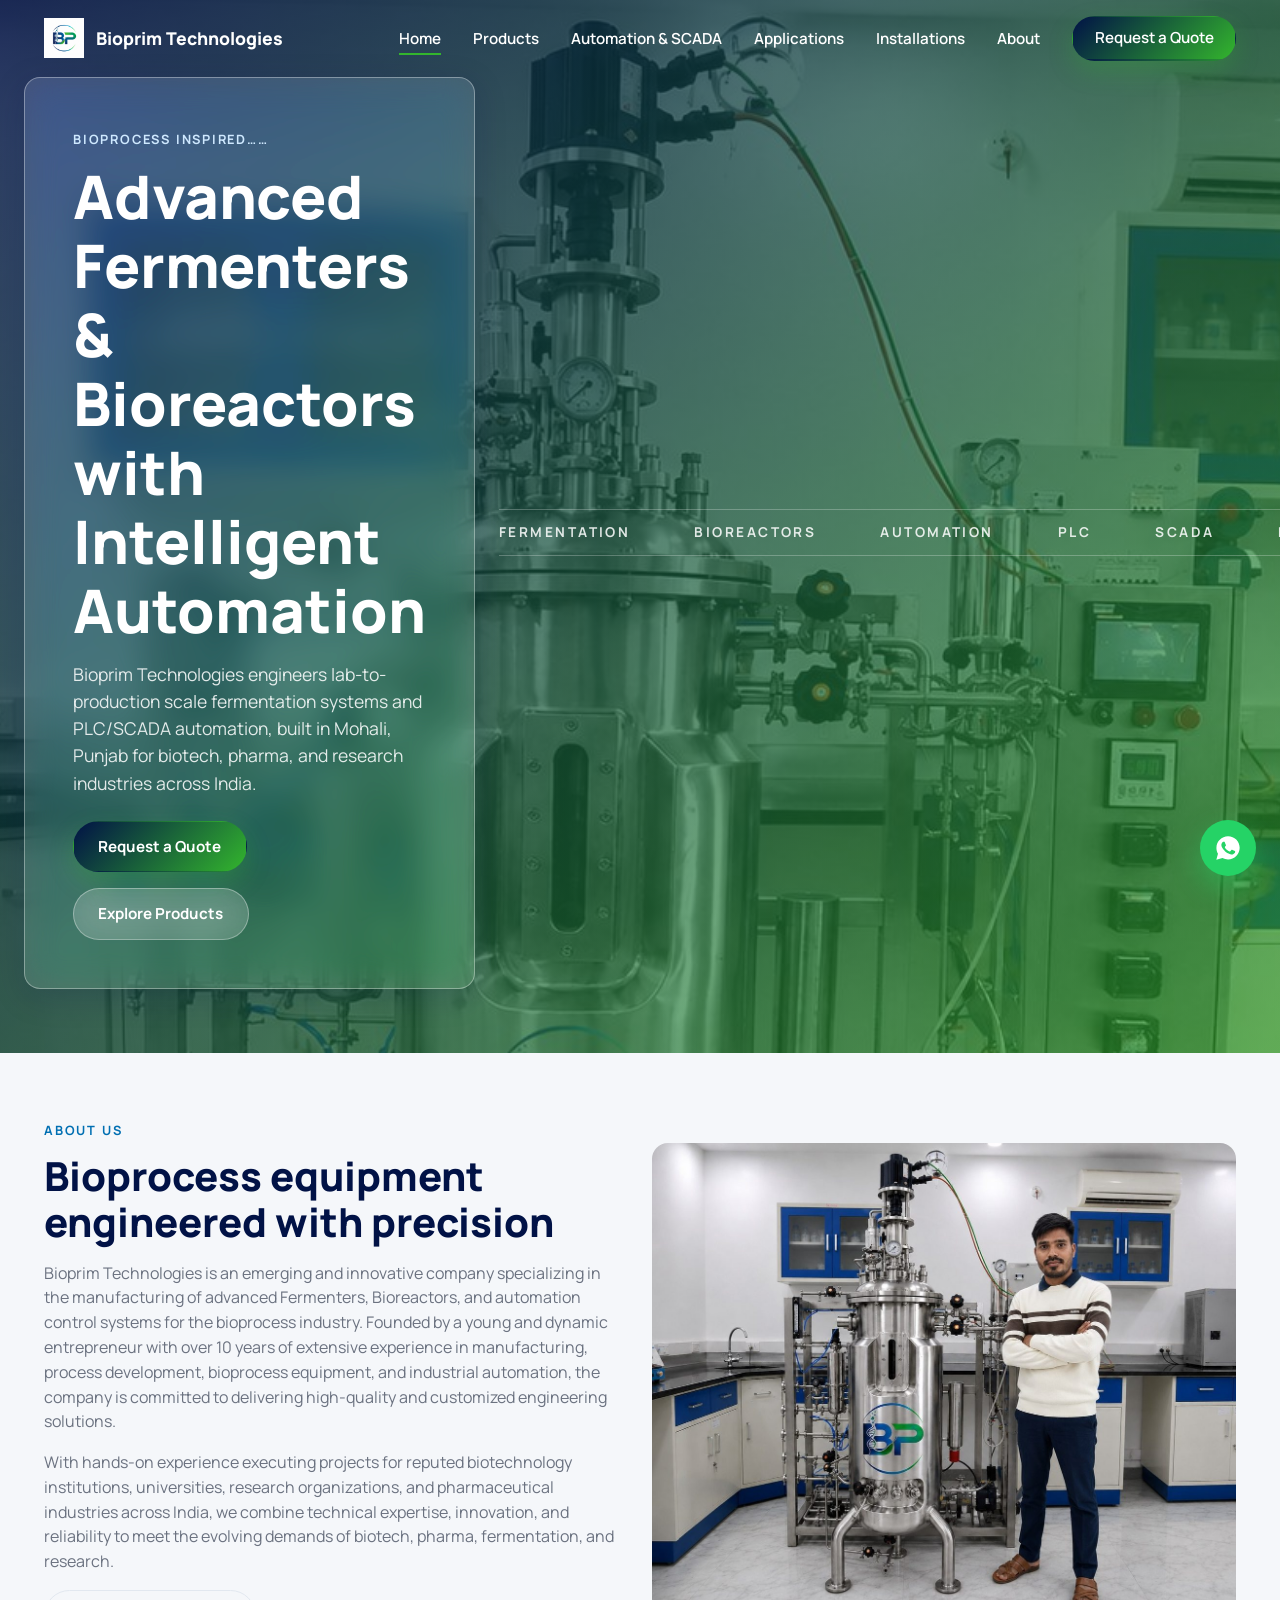
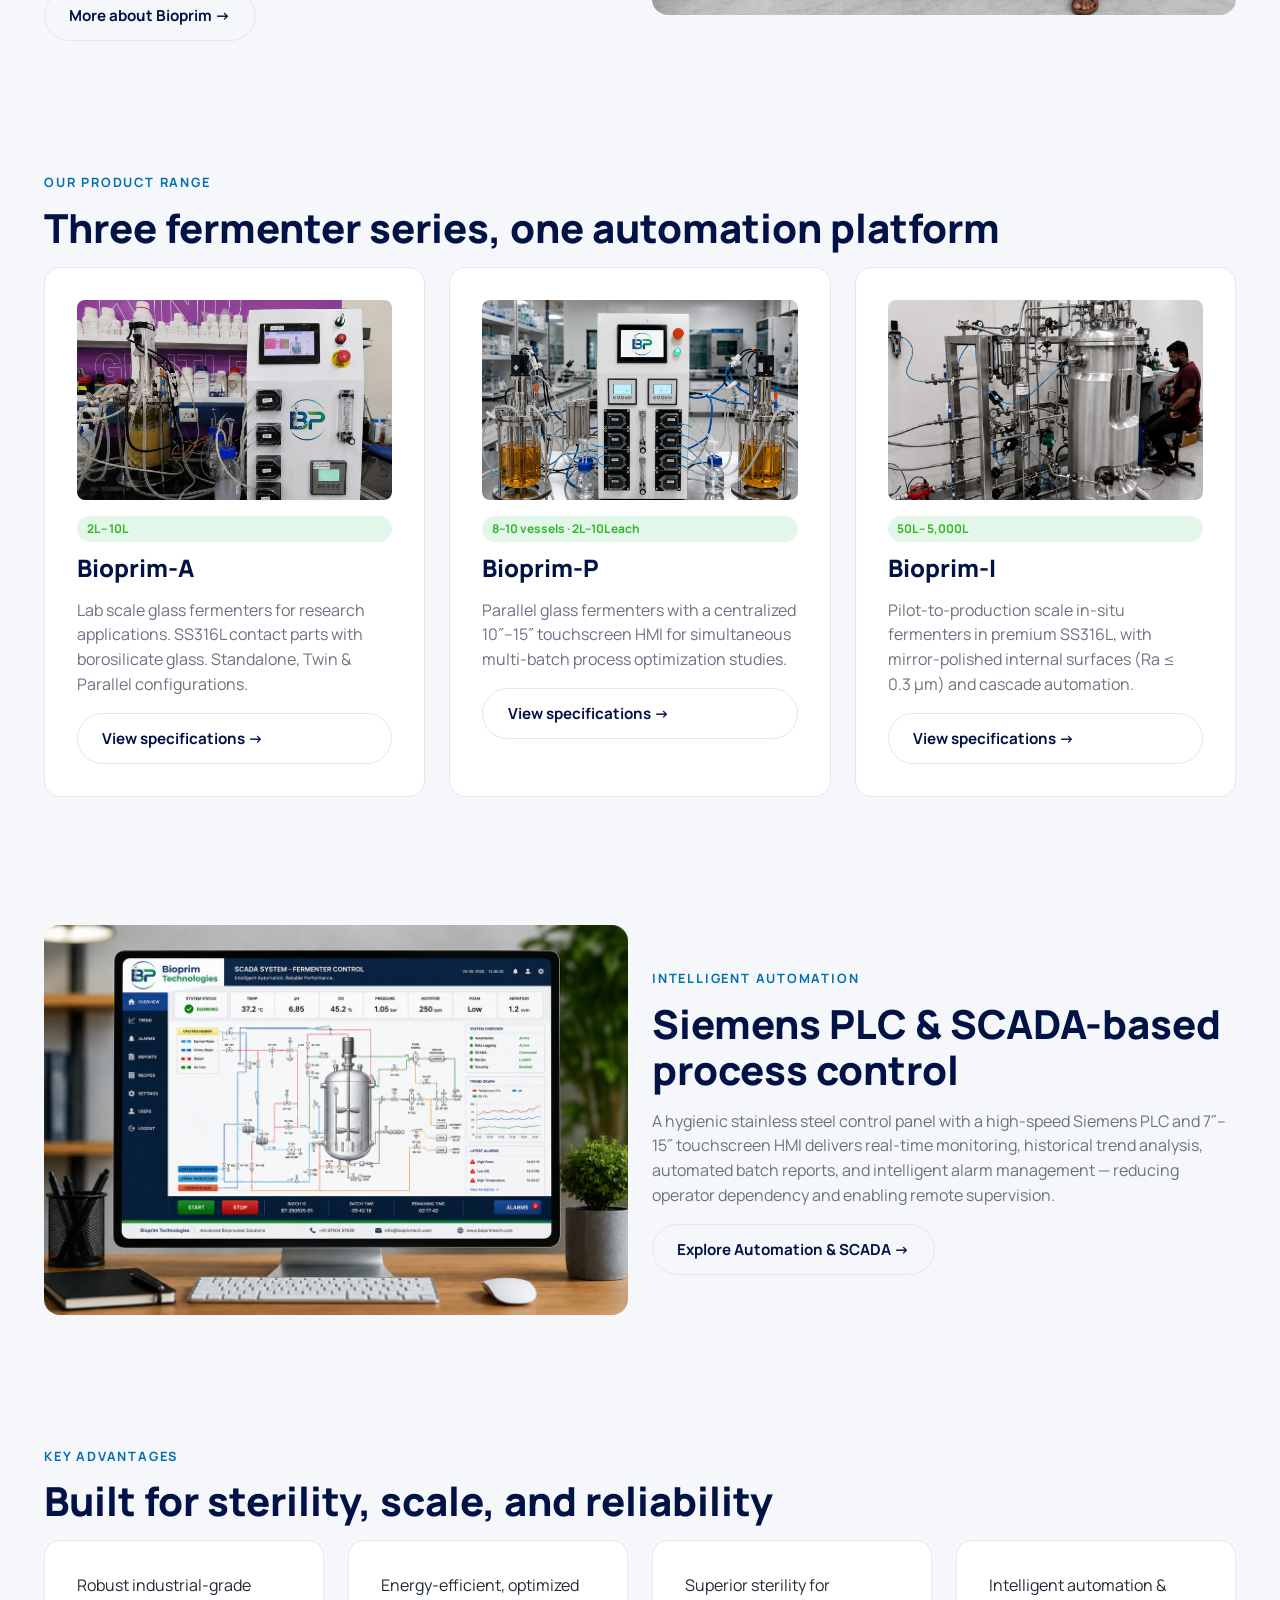
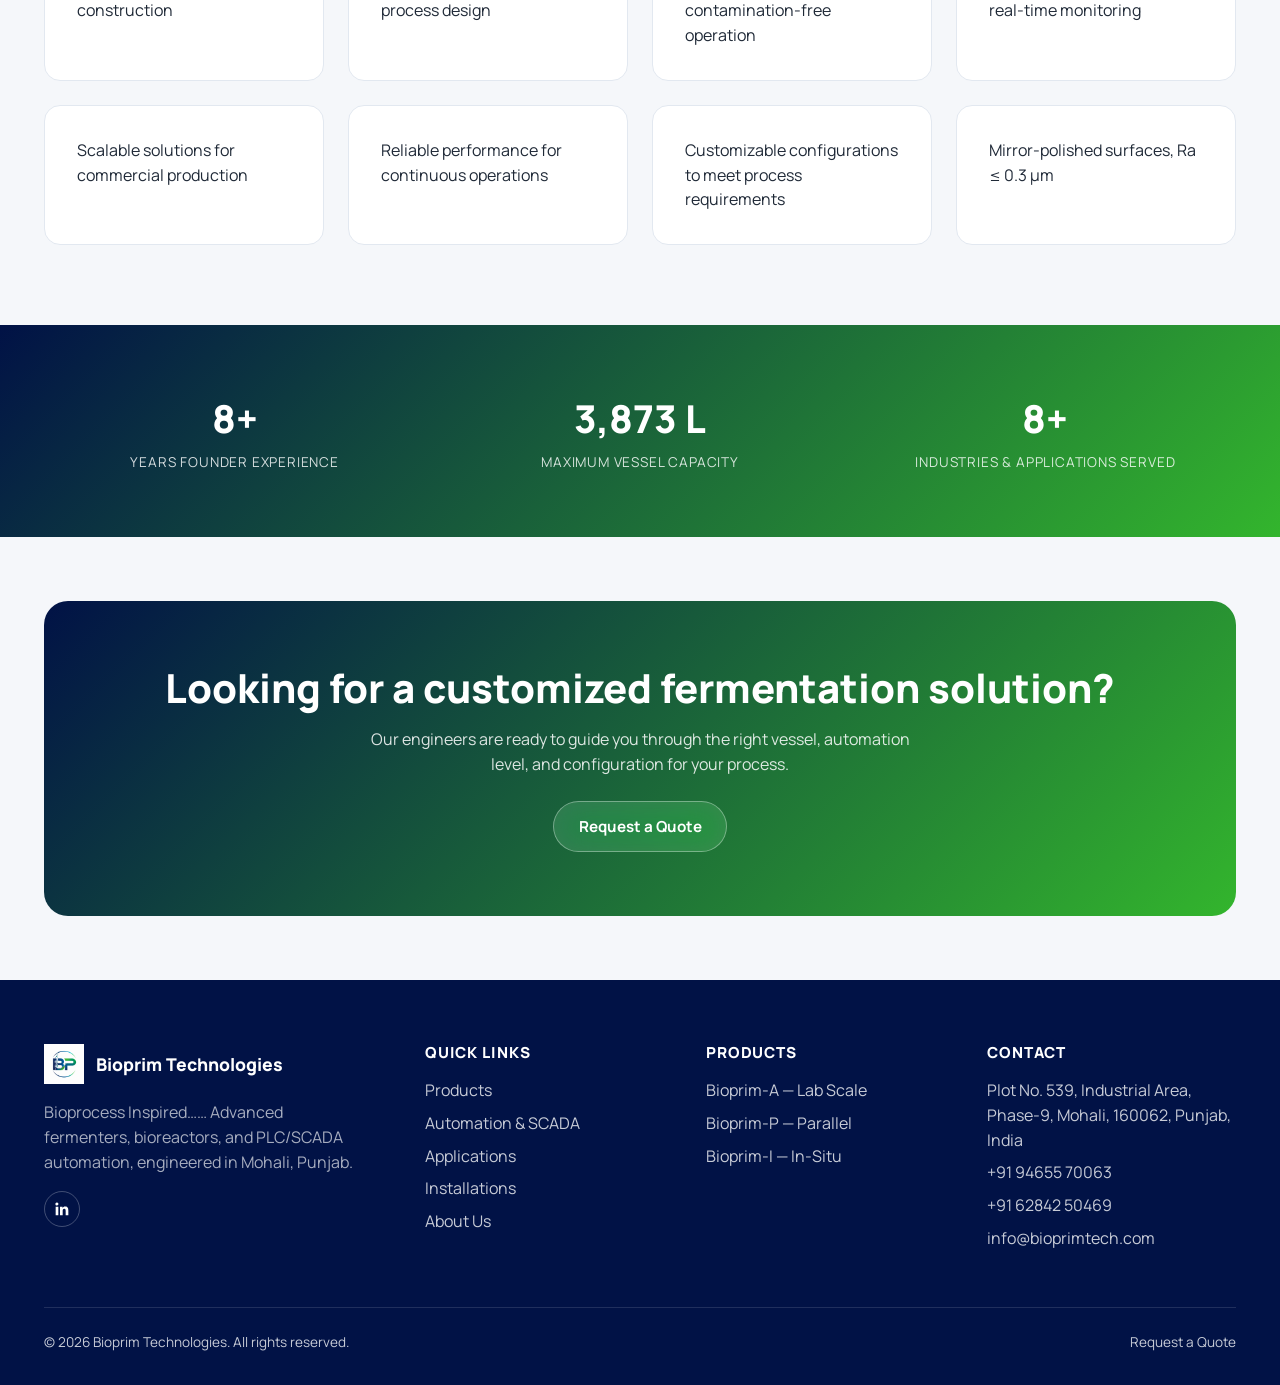
==== commit 7ca156d0: "Add real product/hero/founder/SCADA images and installation gallery photos, update captions to match" ====
--- a/index.html
+++ b/index.html
@@ -54,7 +54,7 @@
           <a class="btn btn-ghost" href="about.html">More about Bioprim &rarr;</a>
         </div>
         <div class="reveal">
-          <img src="assets/images/products/bioprim-i-founder.jpg" alt="Bioprim Technologies in-situ scale fermenter with founder Santosh Kumar" style="border-radius: var(--radius-md);">
+          <img src="assets/images/products/bioprim-i-founder.jpg" alt="Bioprim Technologies in-situ scale fermenter with a team member for scale" style="border-radius: var(--radius-md);">
         </div>
       </div>
     </section>
--- a/css/components.css
+++ b/css/components.css
@@ -70,6 +70,12 @@
 .nav-links a:hover,
 .nav-links a.active {
   border-color: var(--green-600);
+}
+
+.nav-links a.btn-primary,
+.nav-links a.btn-primary:hover {
+  color: #fff;
+  border-bottom-color: transparent;
 }
 
 .nav-toggle {
@@ -101,7 +107,8 @@
 
   .nav-links.open { transform: translateX(0); }
 
-  .nav-links a { color: var(--navy-900) !important; font-size: 1.1rem; }
+  .nav-links a { font-size: 1.1rem; }
+  .nav-links a:not(.btn-primary) { color: var(--navy-900) !important; }
 }
 
 /* ===== Hero ===== */
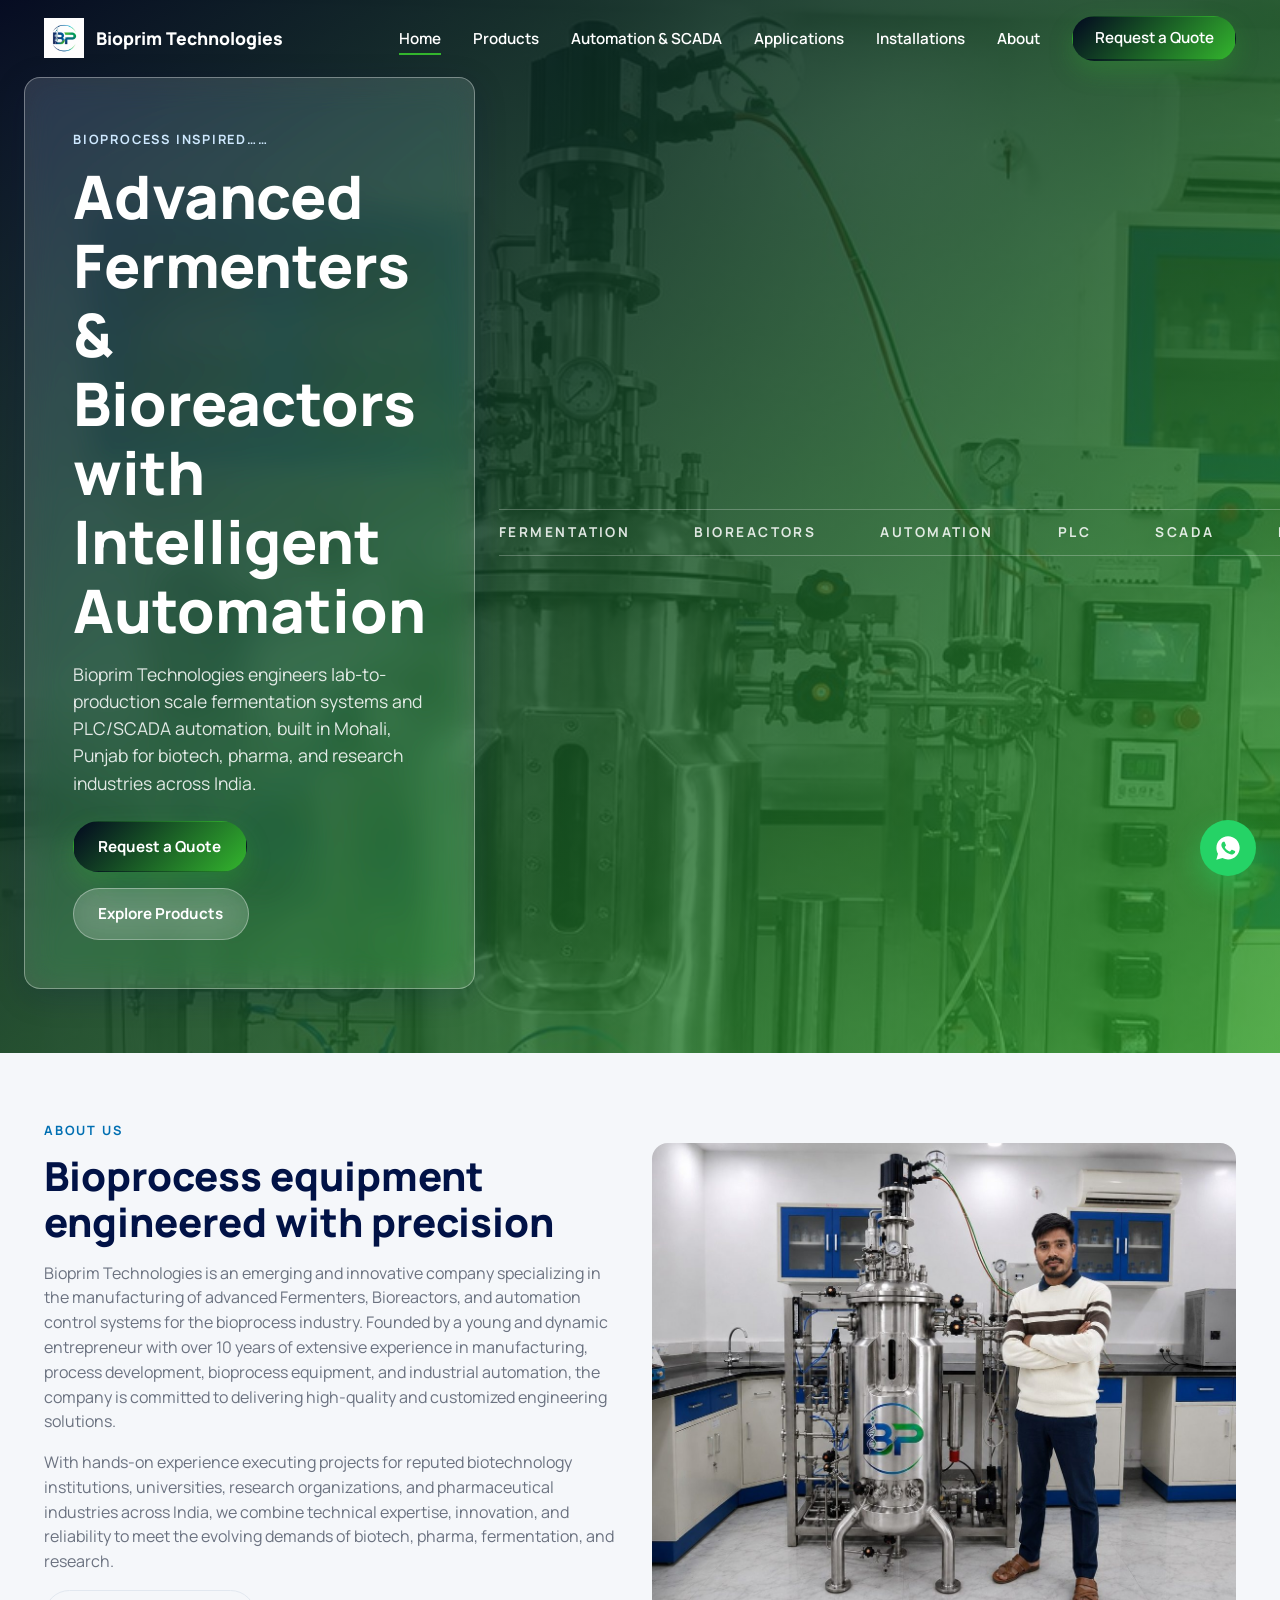
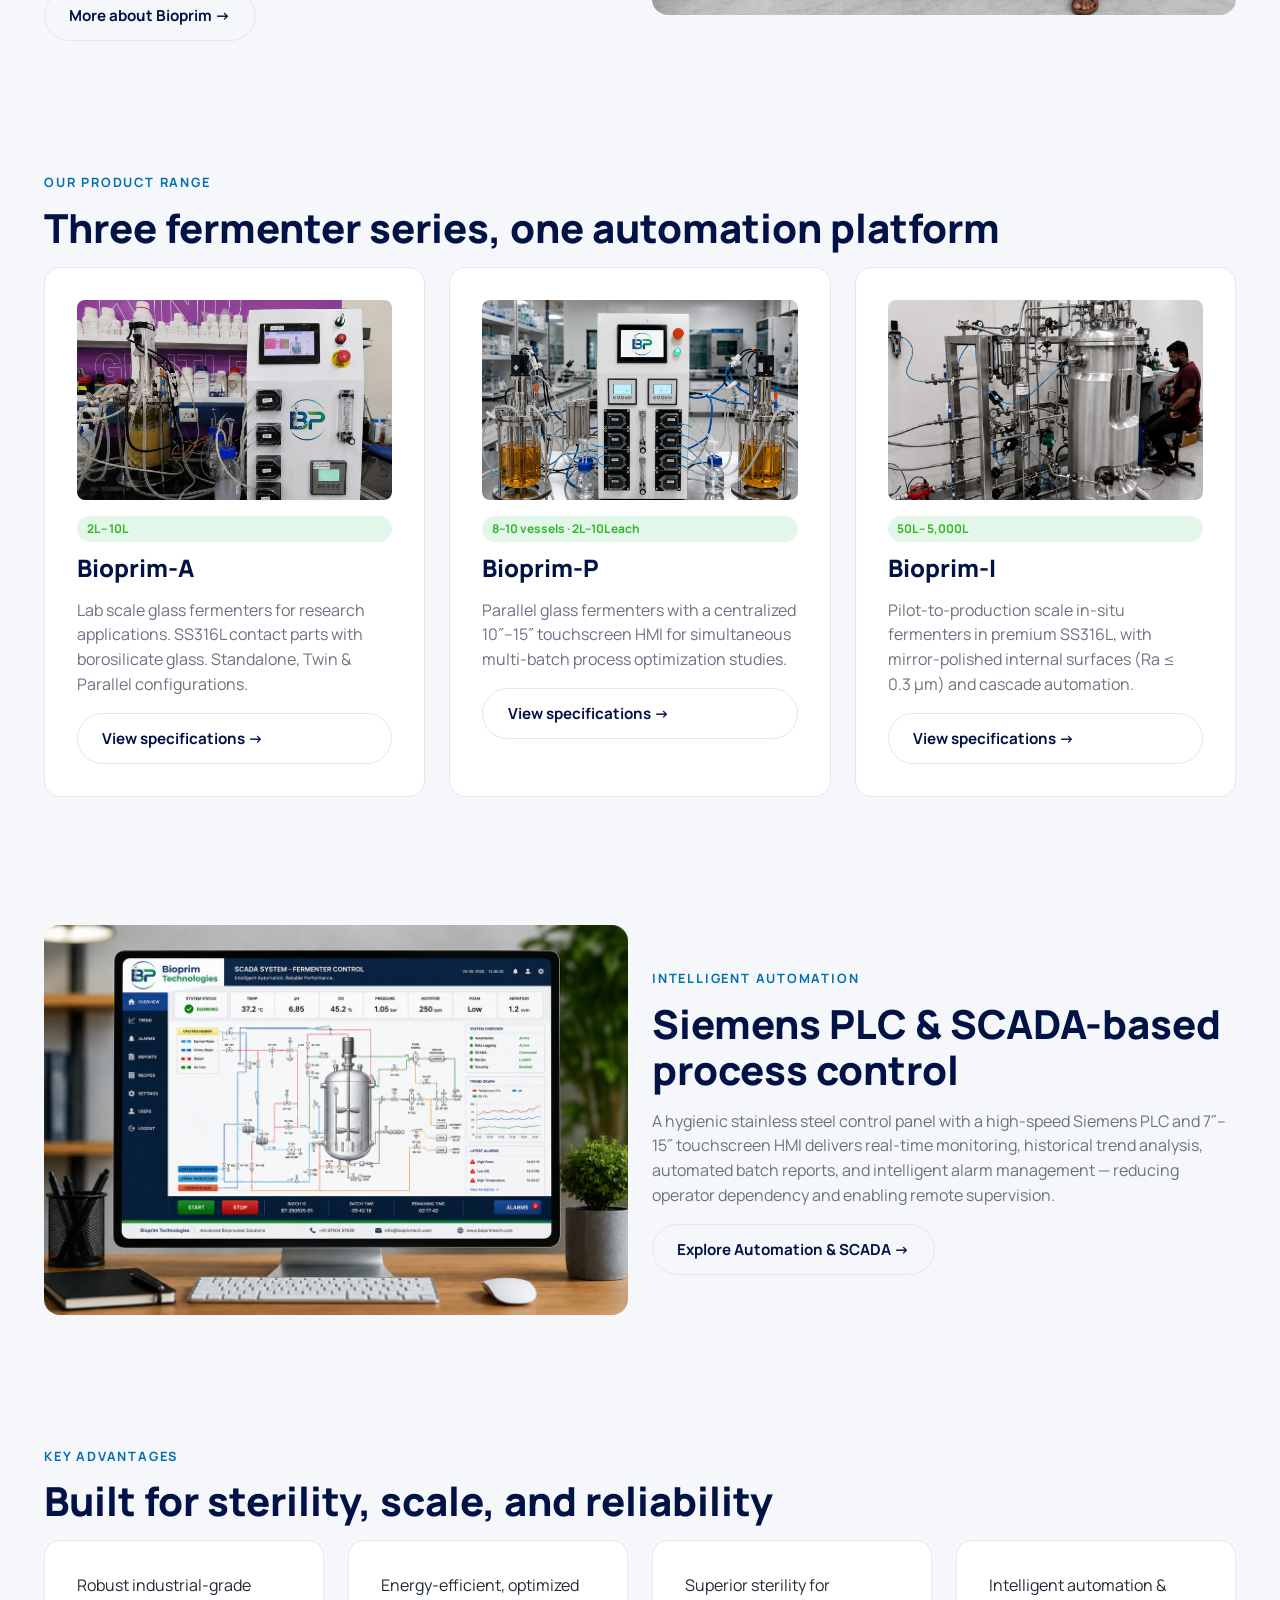
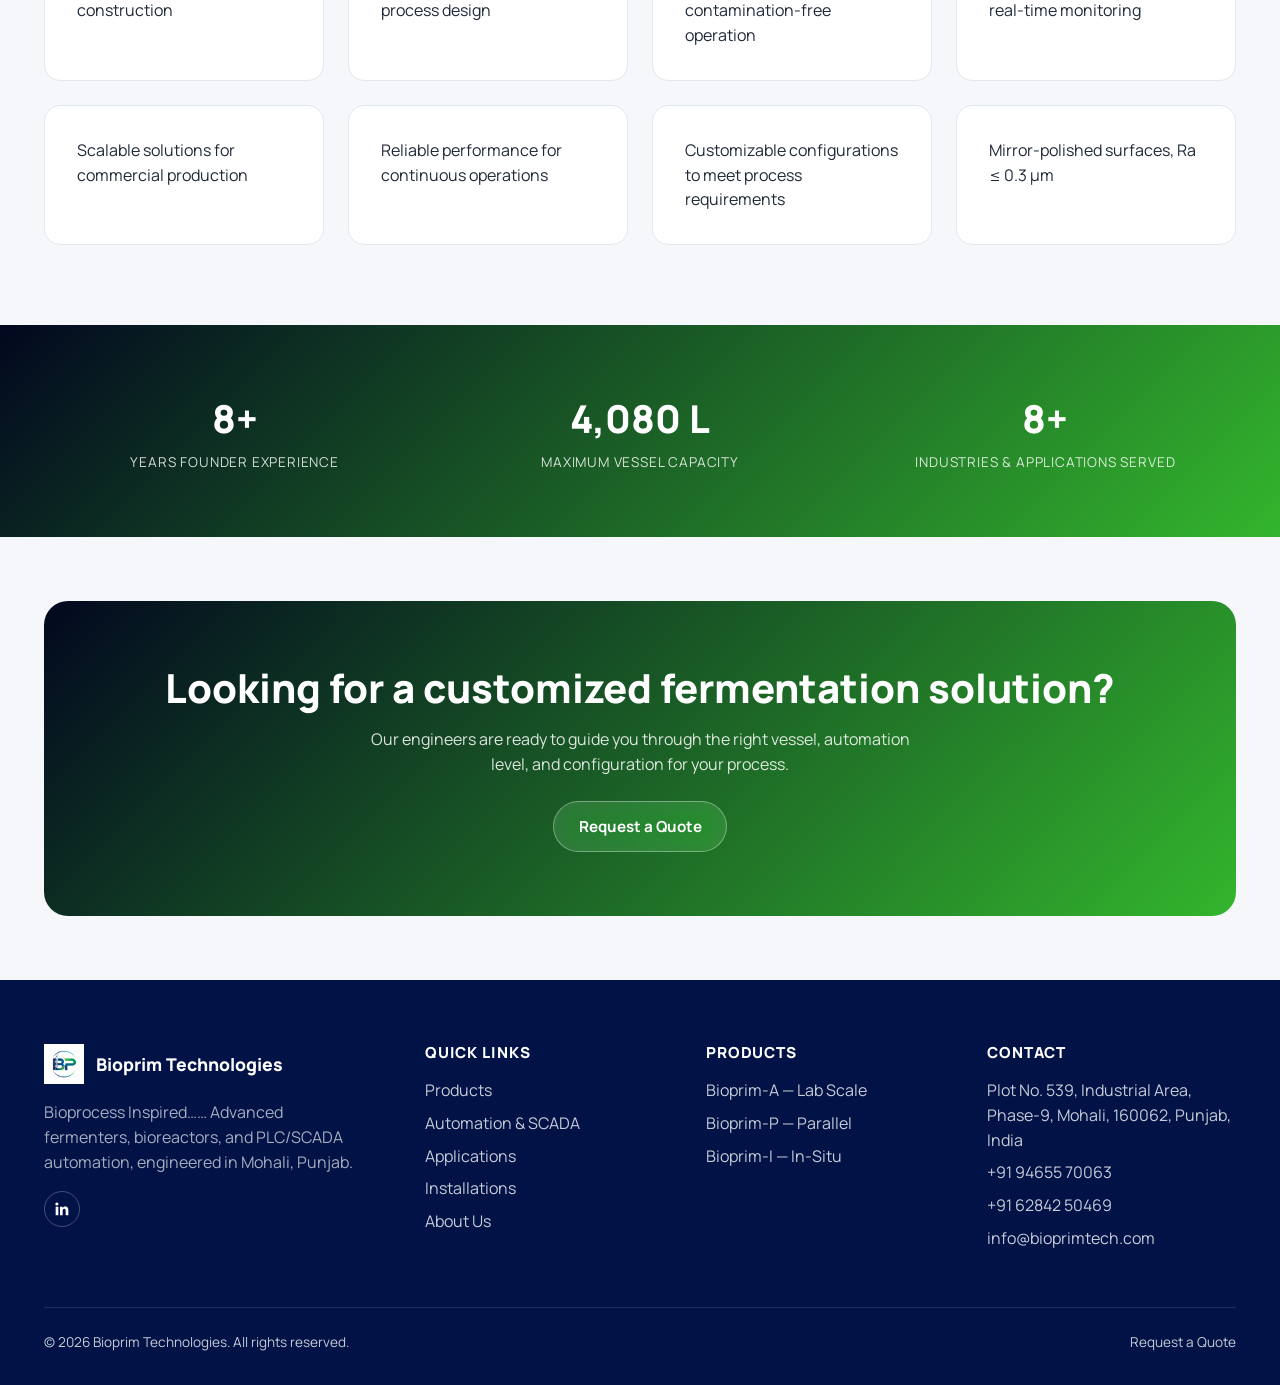
==== commit dc678469: "Deepen hero/brand gradient blue anchor to a dark navy blue with reduced transparency, keep green unc" ====
--- a/index.html
+++ b/index.html
@@ -24,7 +24,7 @@
   <site-header></site-header>
 
   <main>
-    <section class="hero" style="background-image: linear-gradient(135deg, rgba(1,18,70,0.1), rgba(51,181,45,0.1)), url('assets/images/products/hero-skid-render.jpg');">
+    <section class="hero" style="background-image: linear-gradient(135deg, rgba(2,8,31,0.16), rgba(51,181,45,0.12)), url('assets/images/products/hero-skid-render.jpg');">
       <div class="container">
         <div class="hero-panel glass-panel">
           <span class="eyebrow">Bioprocess Inspired……</span>
--- a/css/variables.css
+++ b/css/variables.css
@@ -8,7 +8,7 @@
   --green-500: #4cc945;
   --green-100: #e3f7e9;
 
-  --brand-gradient: linear-gradient(135deg, var(--navy-900) 0%, var(--green-600) 100%);
+  --brand-gradient: linear-gradient(135deg, #02081F 0%, var(--green-600) 100%);
 
   /* Neutrals */
   --bg: #f5f7fa;
--- a/css/components.css
+++ b/css/components.css
@@ -129,7 +129,7 @@
   content: "";
   position: absolute;
   inset: 0;
-  background: linear-gradient(135deg, rgba(1, 18, 70, 0.82), rgba(51, 181, 45, 0.55));
+  background: linear-gradient(135deg, rgba(2, 8, 31, 0.97), rgba(51, 181, 45, 0.65));
   z-index: 0;
 }
 
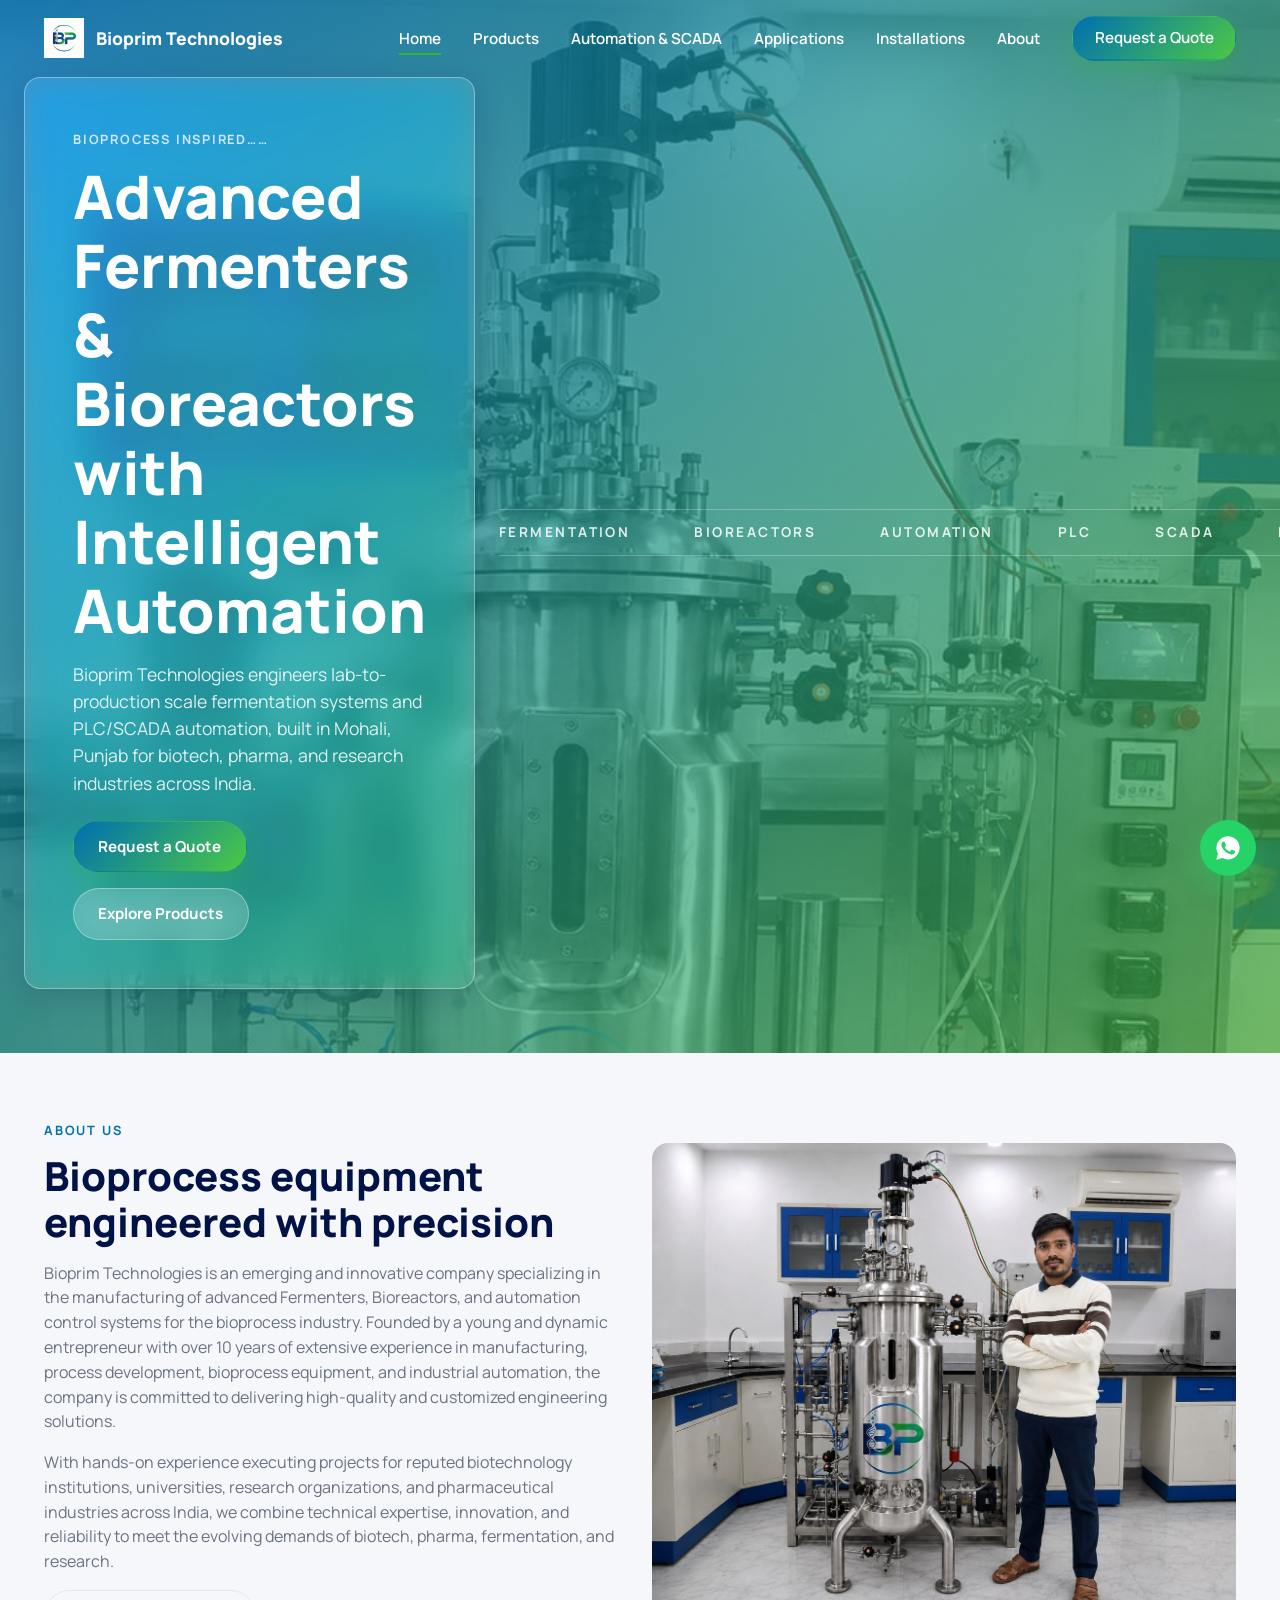
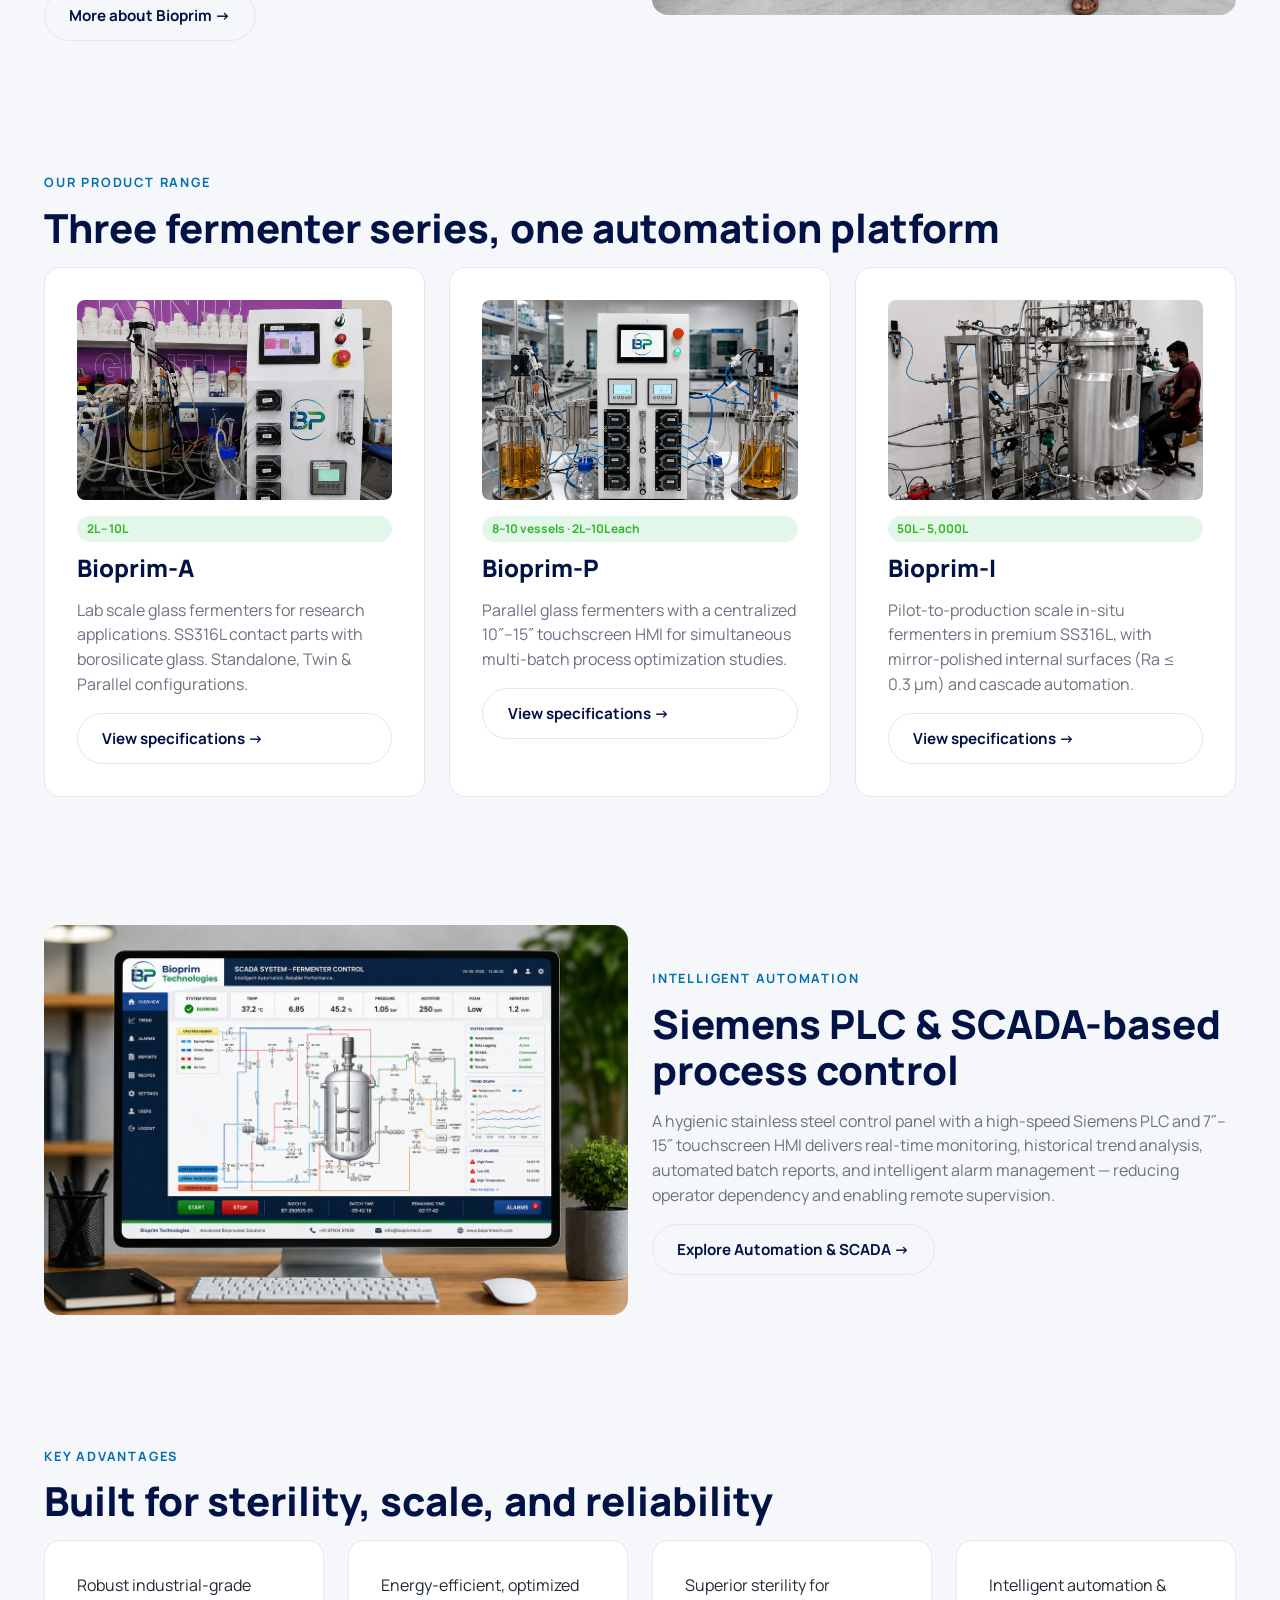
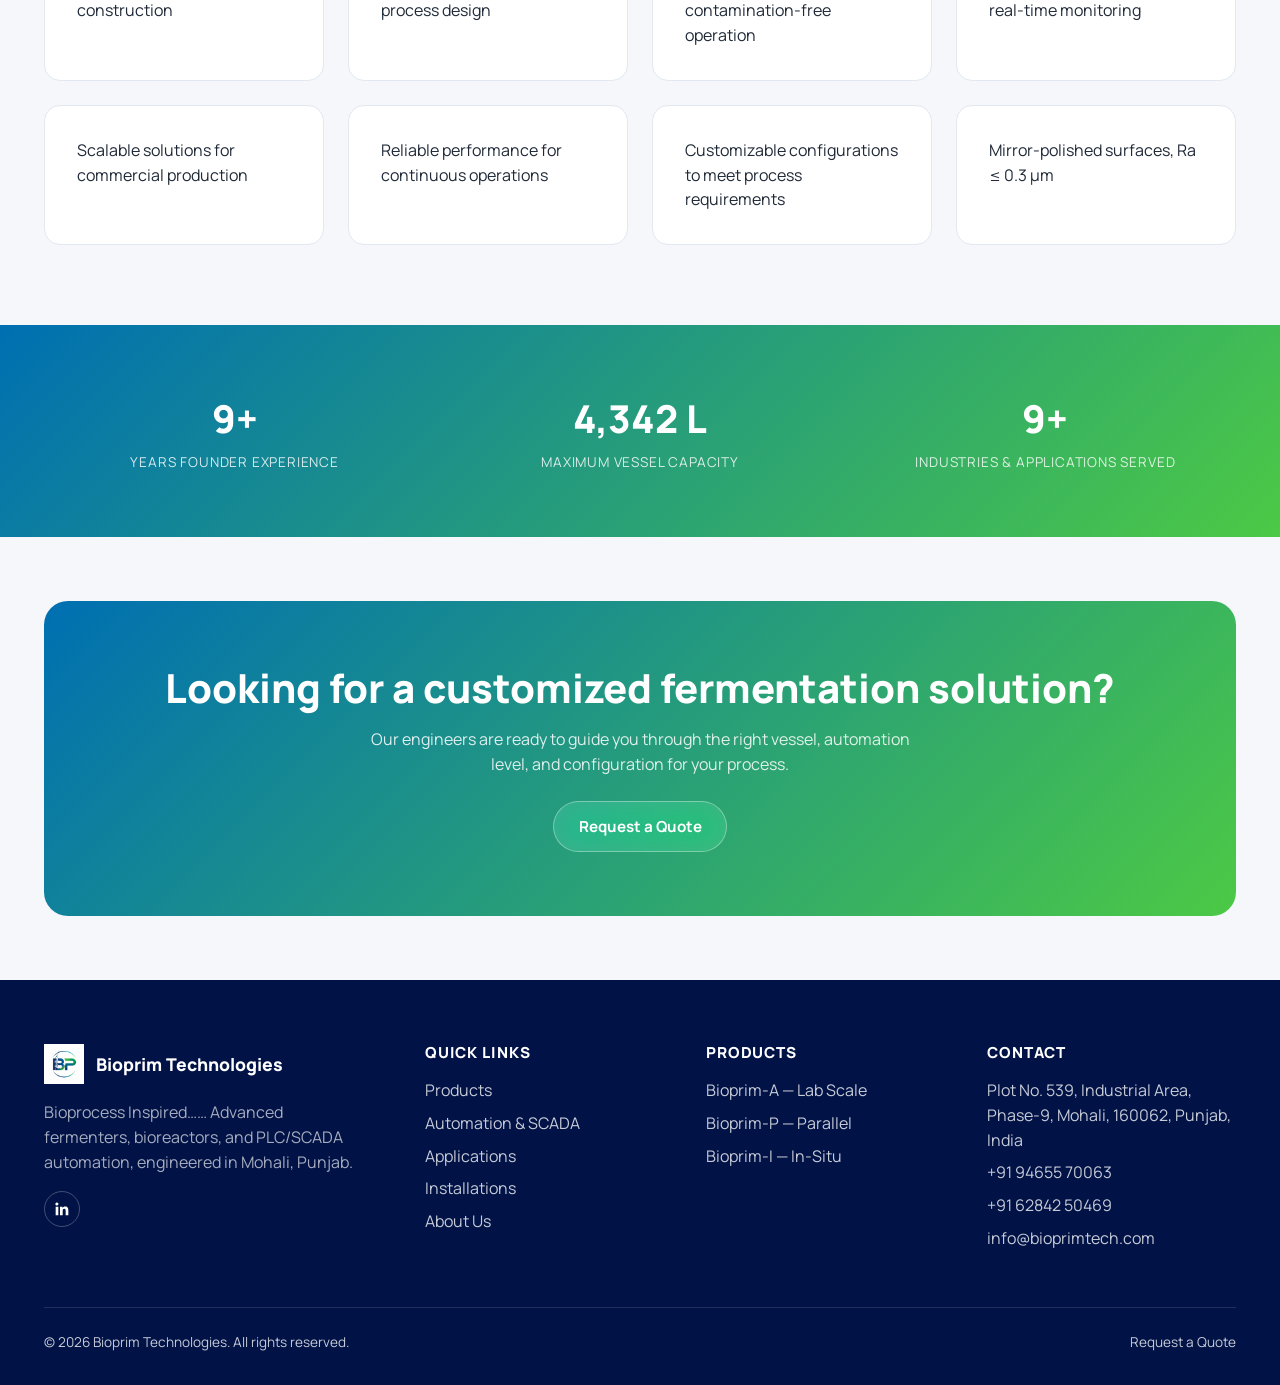
==== commit b88ead8f: "Switch brand gradient to lighter vivid blue (logo blue-600) to green-500, replacing the dark navy" ====
--- a/index.html
+++ b/index.html
@@ -24,7 +24,7 @@
   <site-header></site-header>
 
   <main>
-    <section class="hero" style="background-image: linear-gradient(135deg, rgba(2,8,31,0.16), rgba(51,181,45,0.12)), url('assets/images/products/hero-skid-render.jpg');">
+    <section class="hero" style="background-image: linear-gradient(135deg, rgba(0,111,178,0.1), rgba(76,201,69,0.1)), url('assets/images/products/hero-skid-render.jpg');">
       <div class="container">
         <div class="hero-panel glass-panel">
           <span class="eyebrow">Bioprocess Inspired……</span>
--- a/css/variables.css
+++ b/css/variables.css
@@ -8,7 +8,7 @@
   --green-500: #4cc945;
   --green-100: #e3f7e9;
 
-  --brand-gradient: linear-gradient(135deg, #02081F 0%, var(--green-600) 100%);
+  --brand-gradient: linear-gradient(135deg, var(--blue-600) 0%, var(--green-500) 100%);
 
   /* Neutrals */
   --bg: #f5f7fa;
--- a/css/components.css
+++ b/css/components.css
@@ -129,7 +129,7 @@
   content: "";
   position: absolute;
   inset: 0;
-  background: linear-gradient(135deg, rgba(2, 8, 31, 0.97), rgba(51, 181, 45, 0.65));
+  background: linear-gradient(135deg, rgba(0, 111, 178, 0.82), rgba(76, 201, 69, 0.55));
   z-index: 0;
 }
 
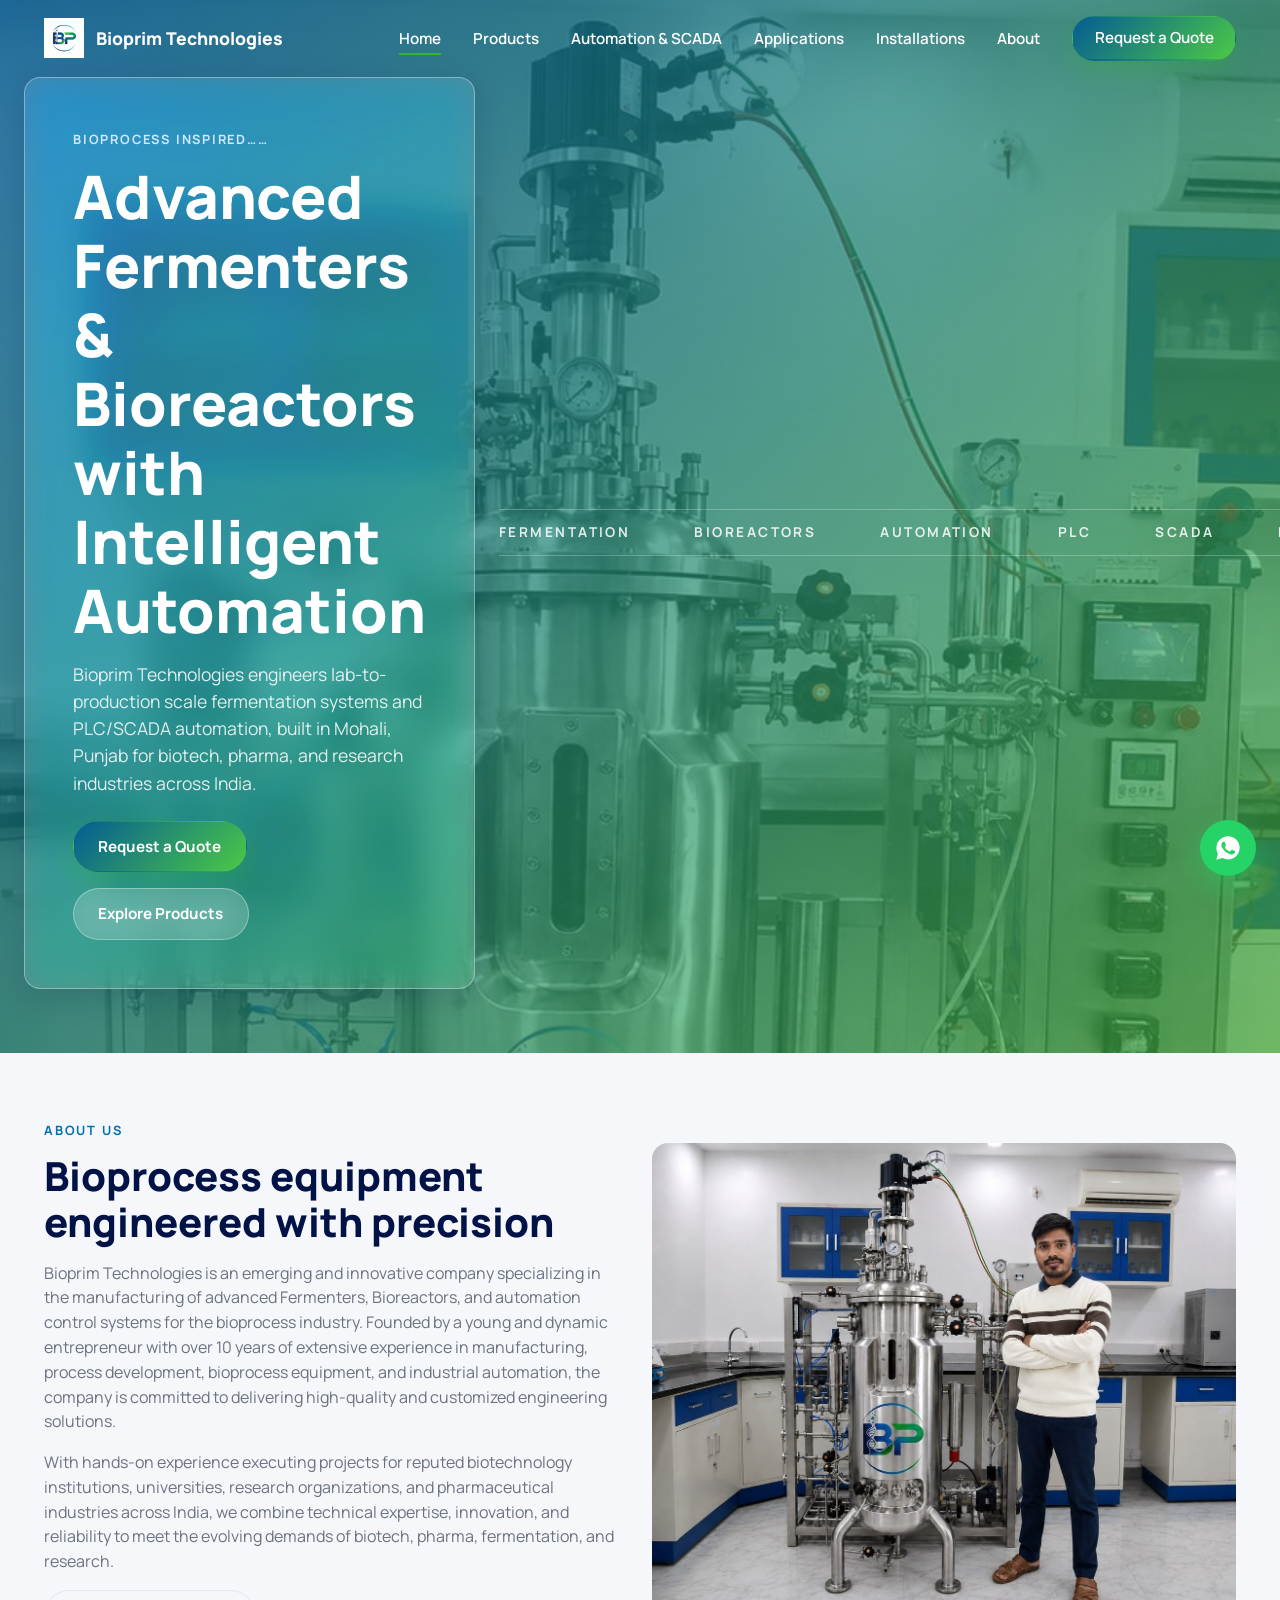
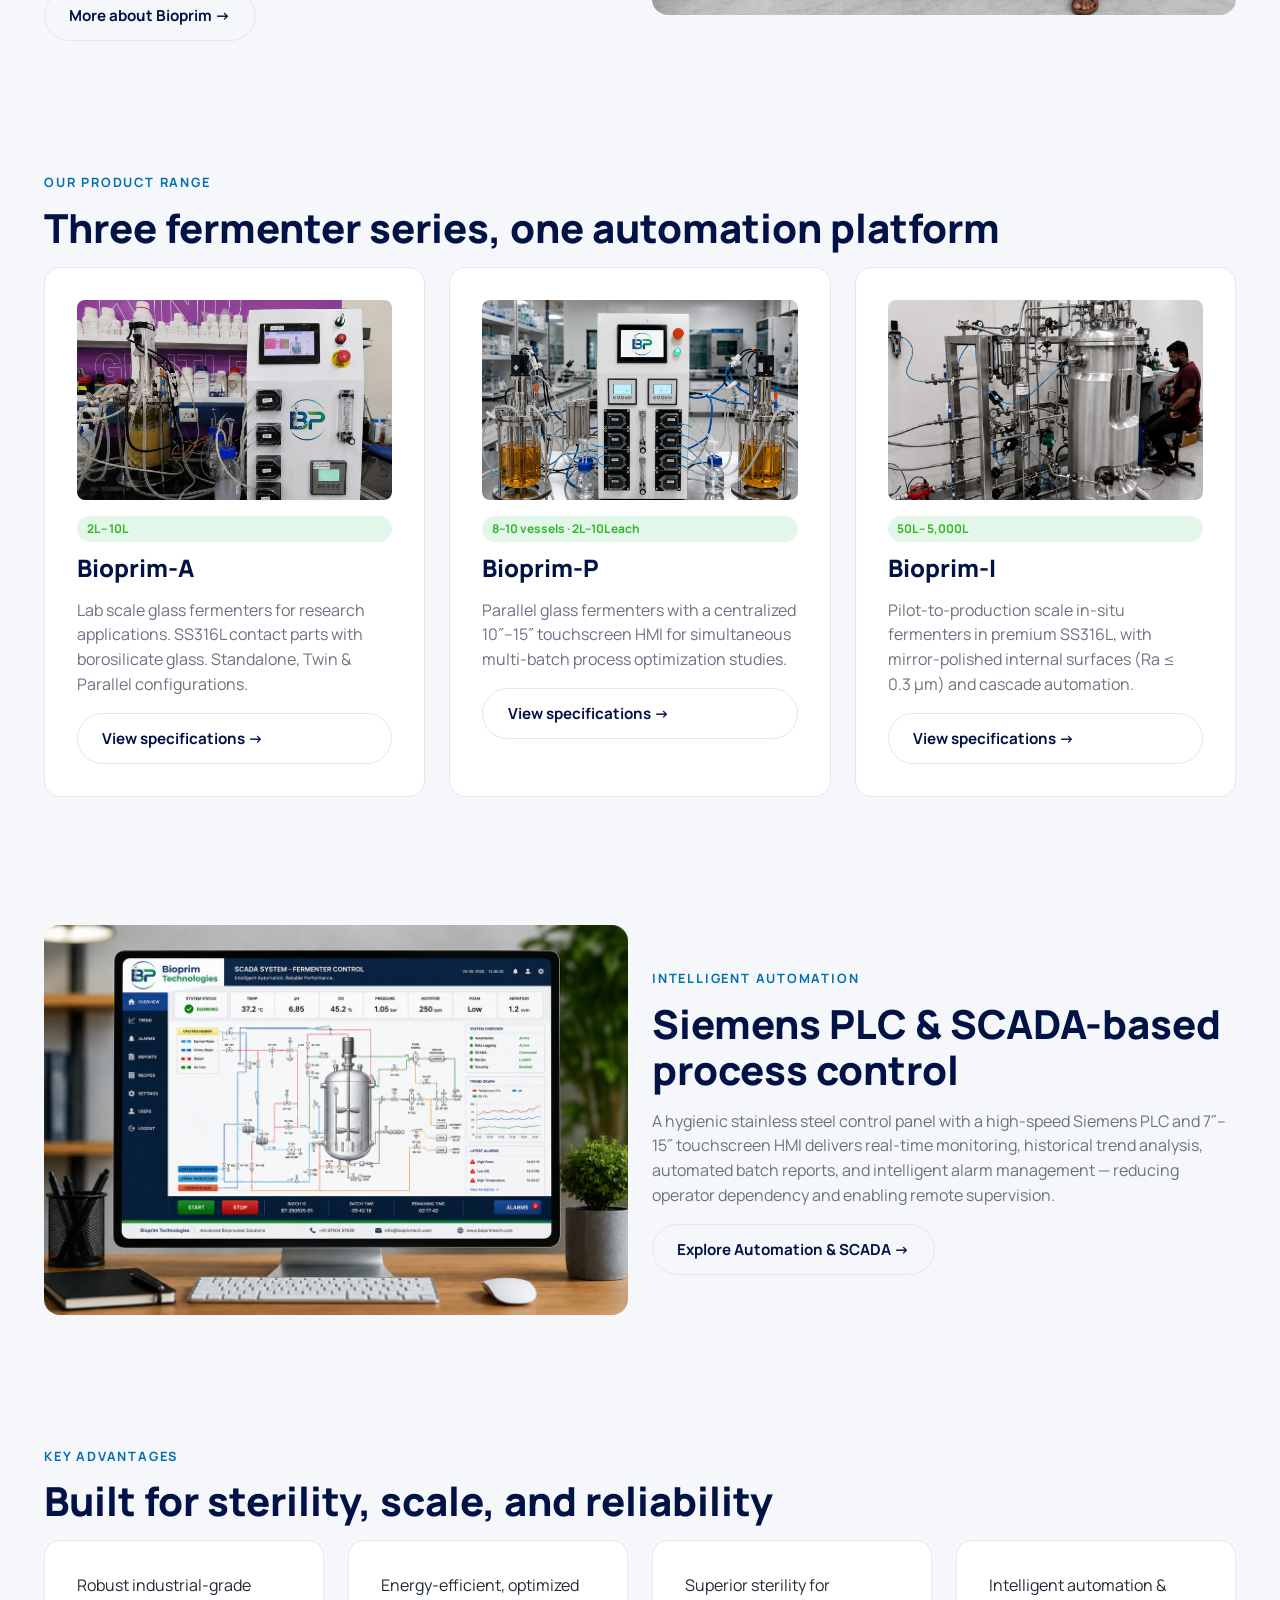
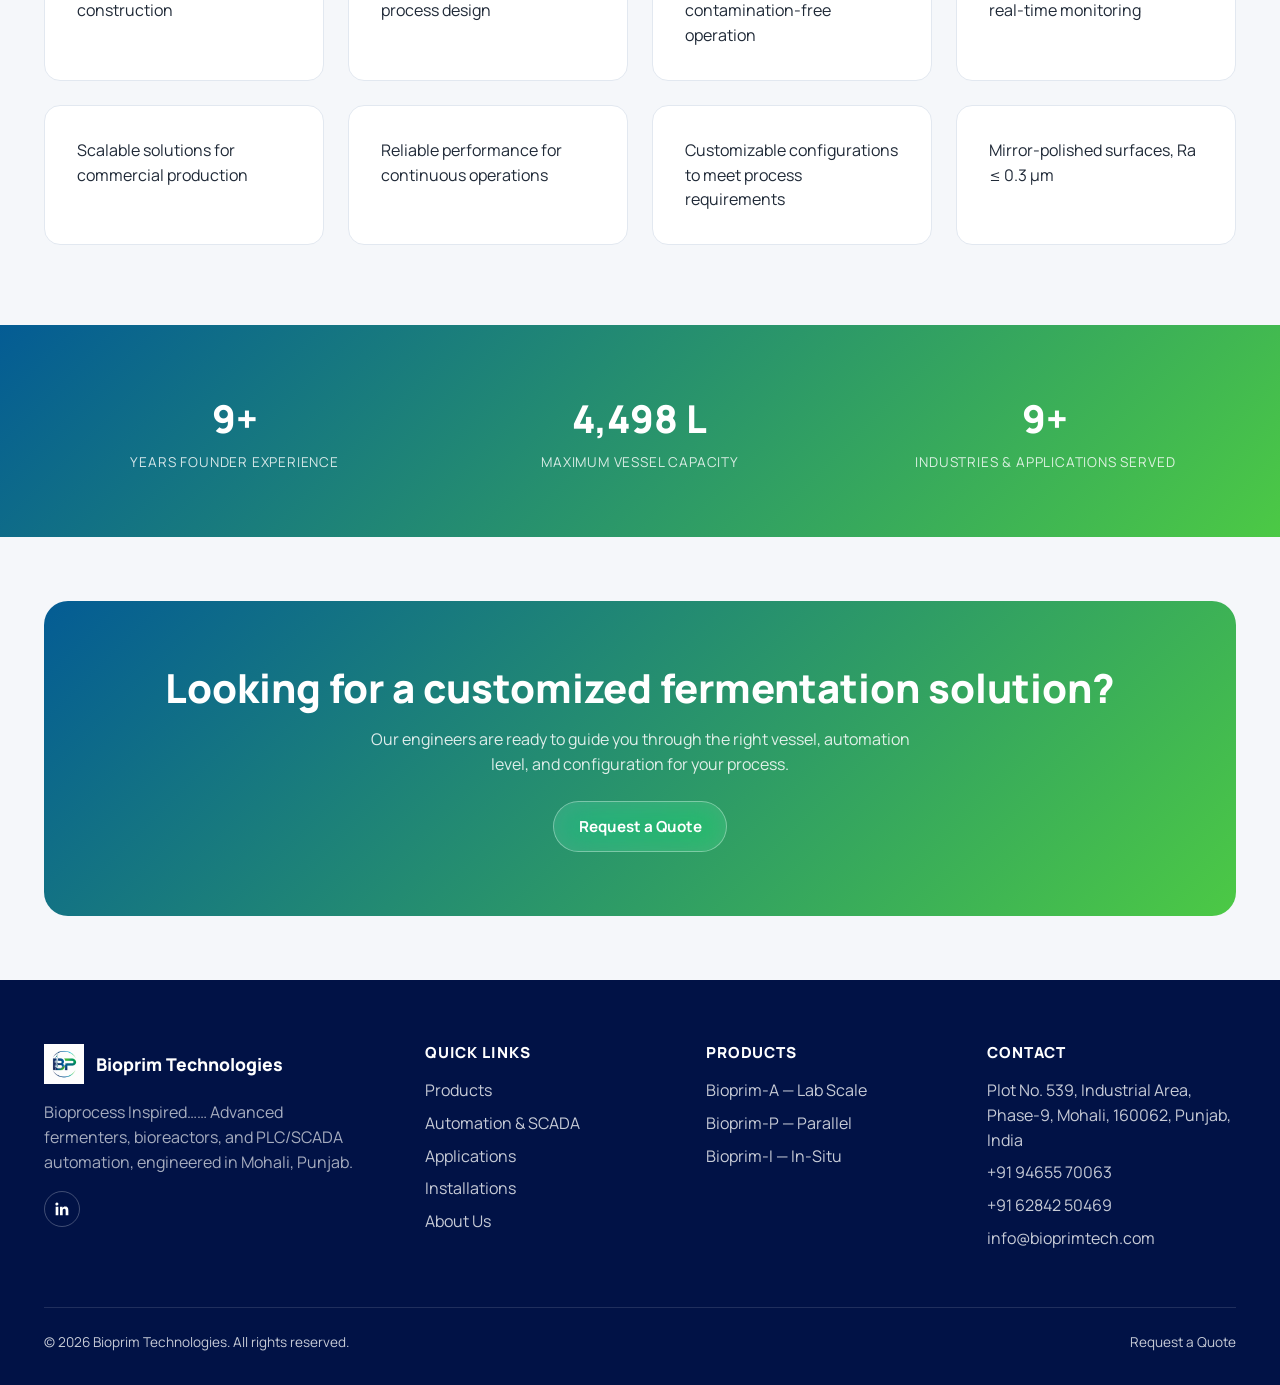
==== commit fbcb0769: "Switch brand gradient blue anchor to Deep Blue (#045C94), keeping green-500 endpoint" ====
--- a/index.html
+++ b/index.html
@@ -24,7 +24,7 @@
   <site-header></site-header>
 
   <main>
-    <section class="hero" style="background-image: linear-gradient(135deg, rgba(0,111,178,0.1), rgba(76,201,69,0.1)), url('assets/images/products/hero-skid-render.jpg');">
+    <section class="hero" style="background-image: linear-gradient(135deg, rgba(4,92,148,0.1), rgba(76,201,69,0.1)), url('assets/images/products/hero-skid-render.jpg');">
       <div class="container">
         <div class="hero-panel glass-panel">
           <span class="eyebrow">Bioprocess Inspired……</span>
--- a/css/variables.css
+++ b/css/variables.css
@@ -8,7 +8,7 @@
   --green-500: #4cc945;
   --green-100: #e3f7e9;
 
-  --brand-gradient: linear-gradient(135deg, var(--blue-600) 0%, var(--green-500) 100%);
+  --brand-gradient: linear-gradient(135deg, #045C94 0%, var(--green-500) 100%);
 
   /* Neutrals */
   --bg: #f5f7fa;
--- a/css/components.css
+++ b/css/components.css
@@ -129,7 +129,7 @@
   content: "";
   position: absolute;
   inset: 0;
-  background: linear-gradient(135deg, rgba(0, 111, 178, 0.82), rgba(76, 201, 69, 0.55));
+  background: linear-gradient(135deg, rgba(4, 92, 148, 0.82), rgba(76, 201, 69, 0.55));
   z-index: 0;
 }
 
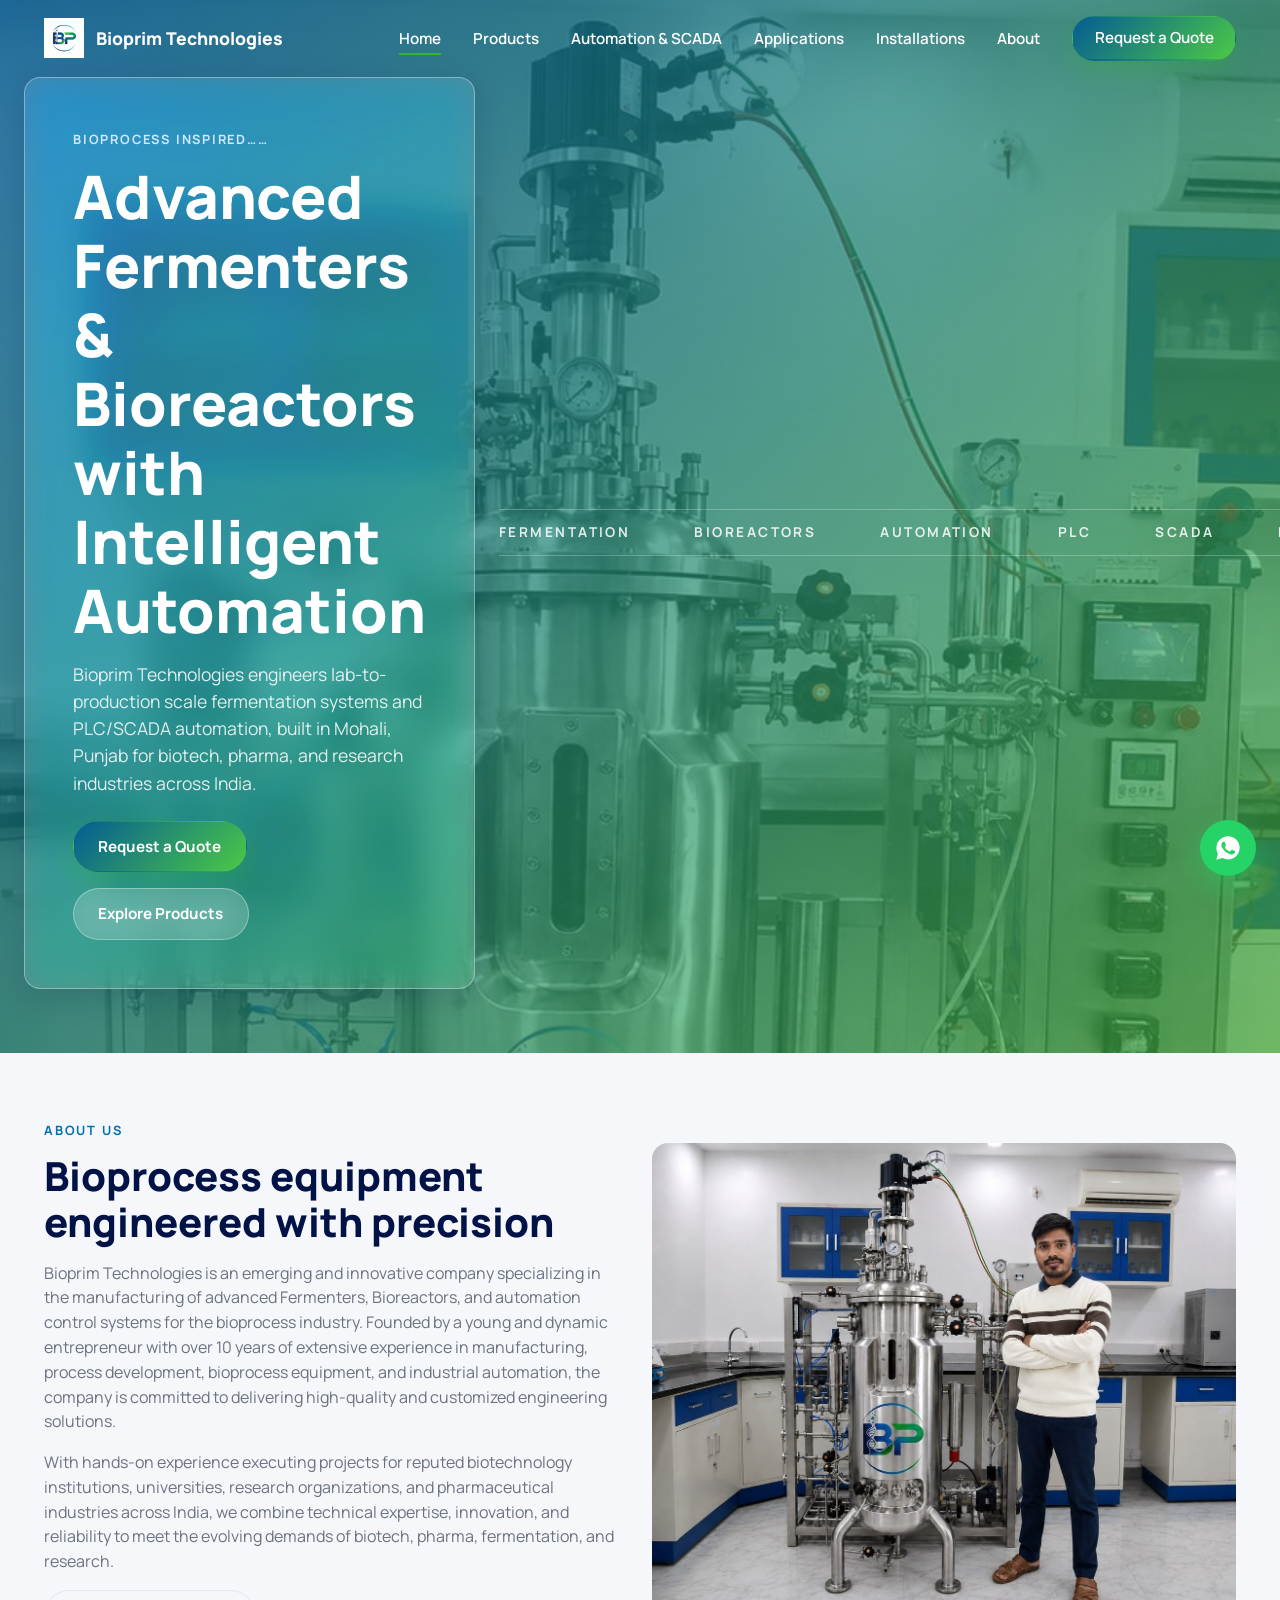
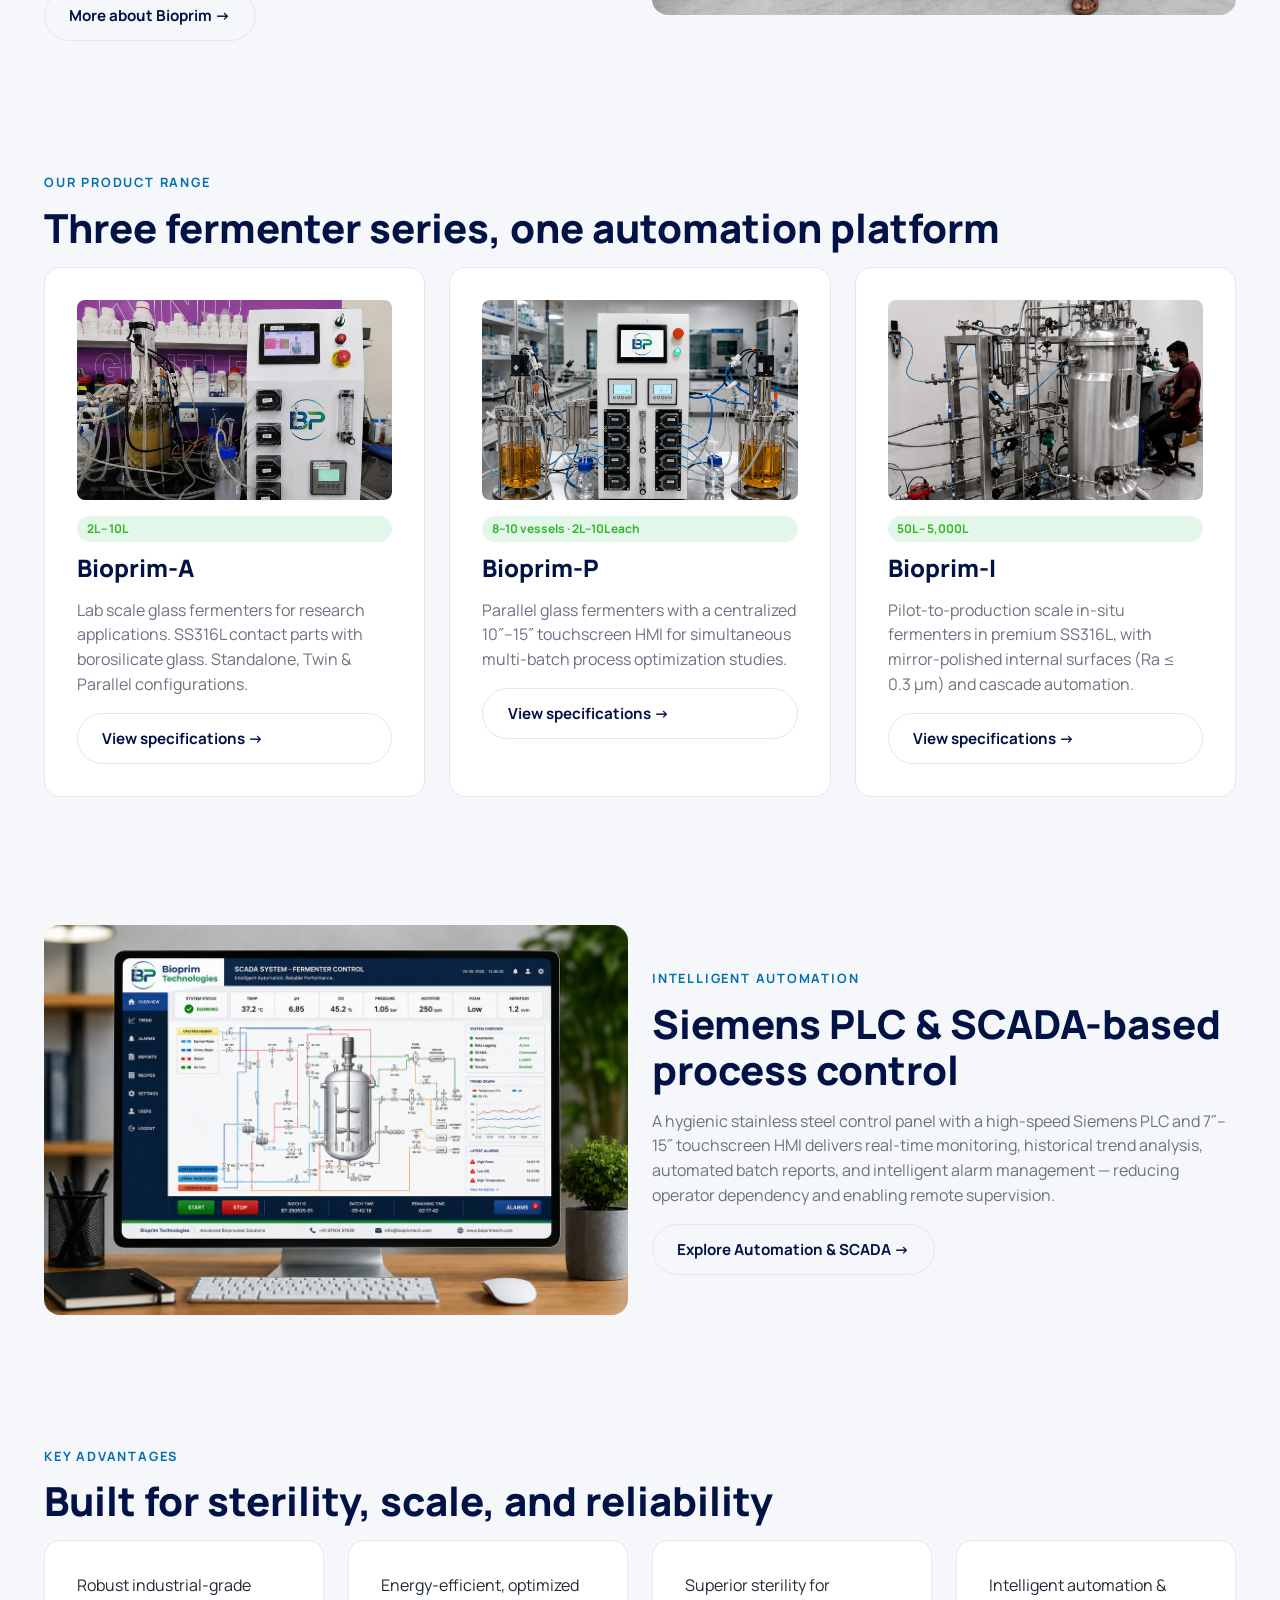
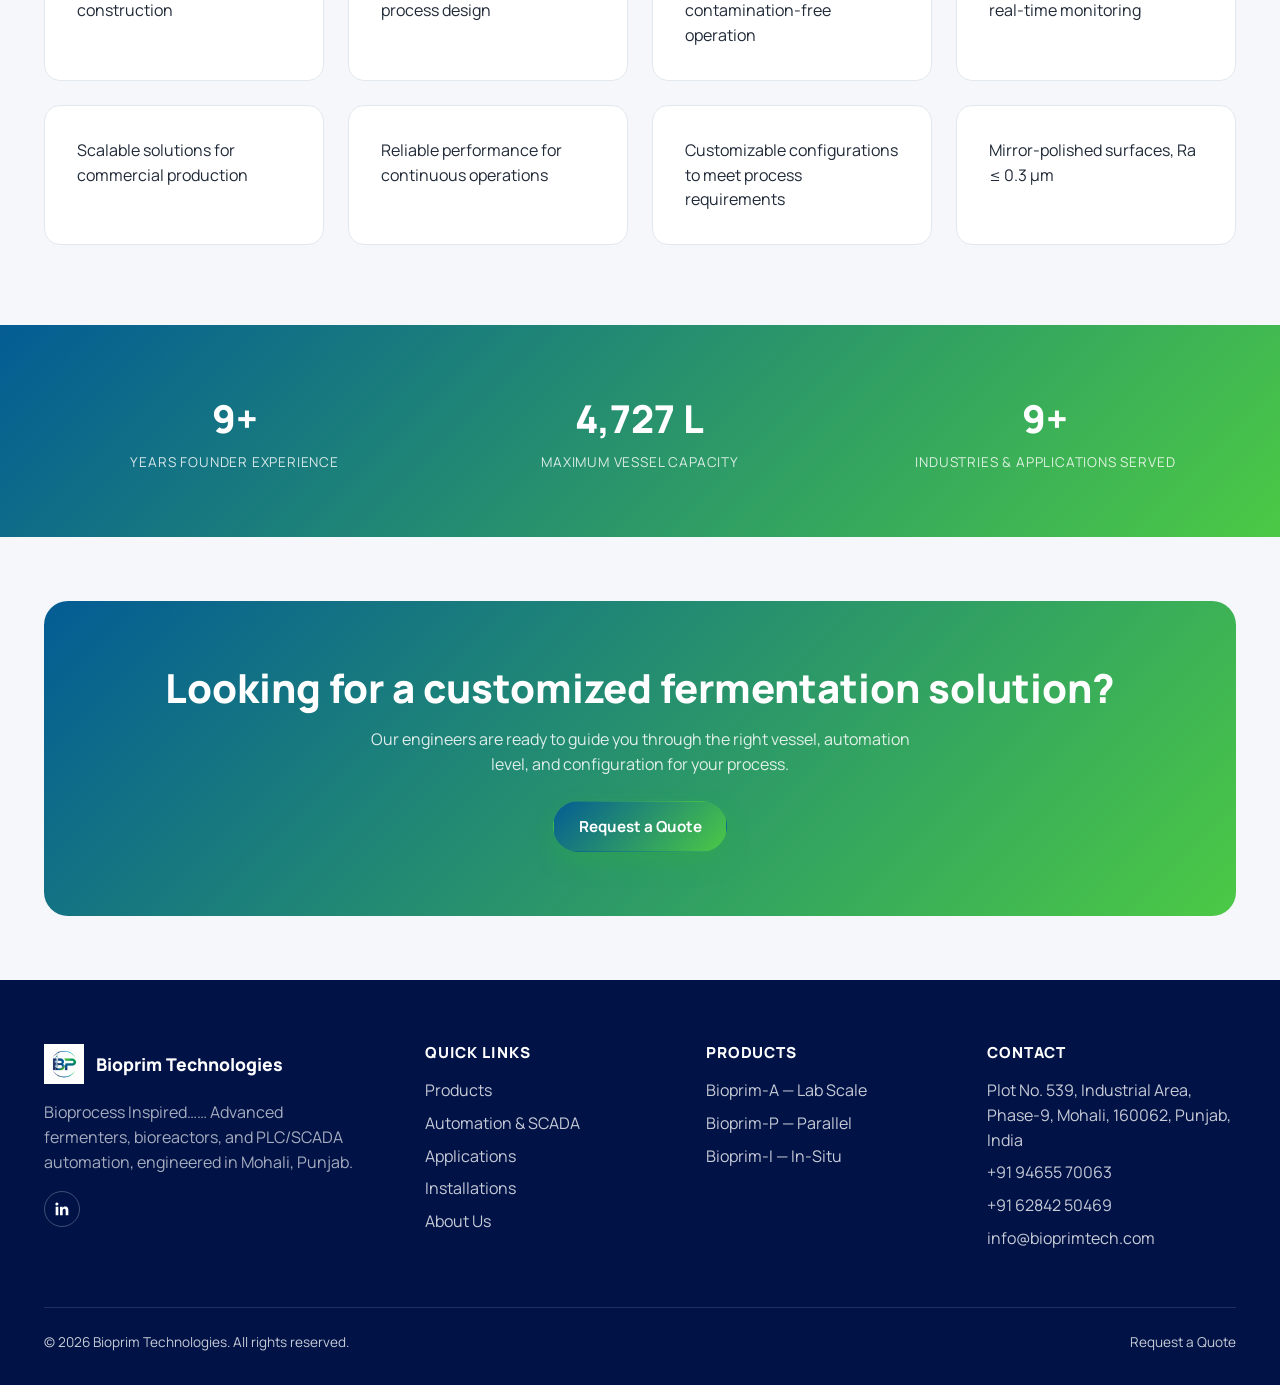
==== commit 12f925ce: "Match CTA-band Request a Quote / Talk to us buttons to the solid brand-gradient style used elsewhere" ====
--- a/index.html
+++ b/index.html
@@ -138,7 +138,7 @@
         <h2>Looking for a customized fermentation solution?</h2>
         <p>Our engineers are ready to guide you through the right vessel, automation level, and configuration for your process.</p>
         <div class="hero-actions" style="justify-content:center;">
-          <a class="btn btn-glass" href="contact.html">Request a Quote</a>
+          <a class="btn btn-primary" href="contact.html">Request a Quote</a>
         </div>
       </div>
     </section>
